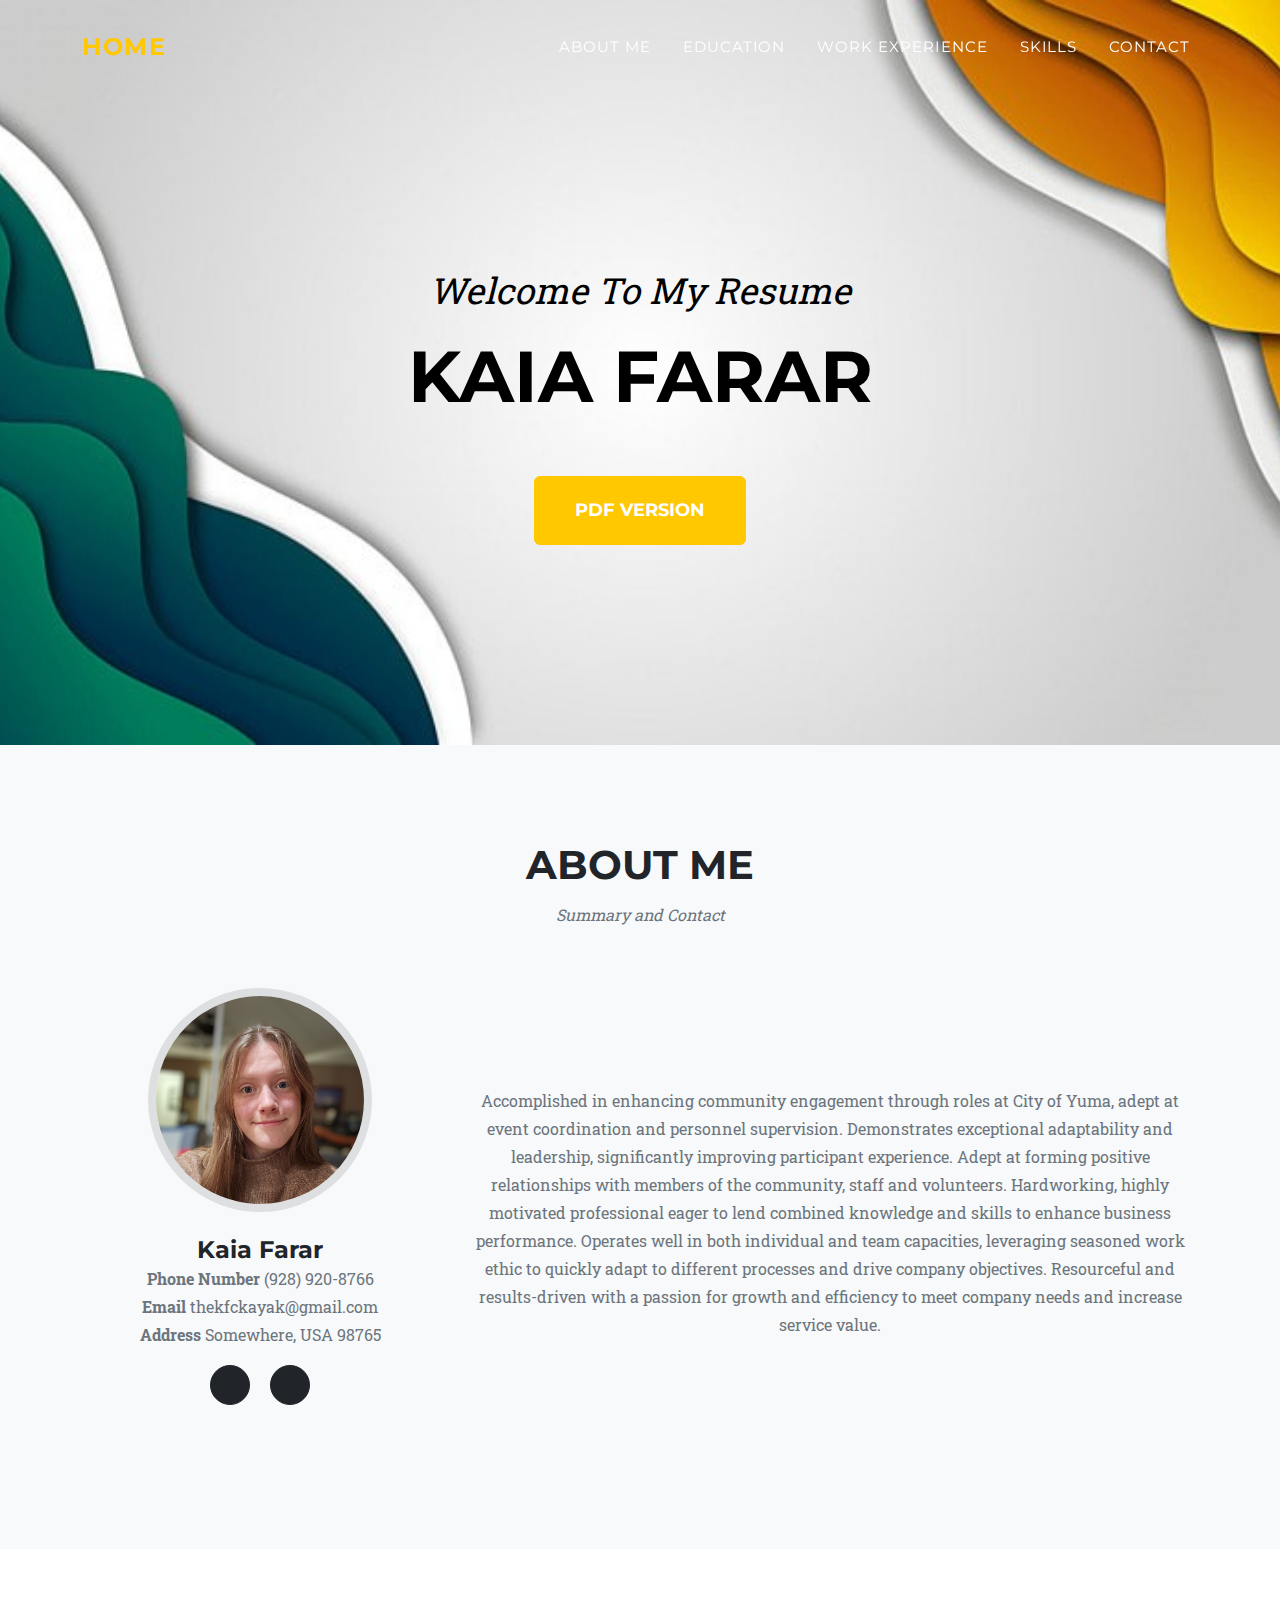
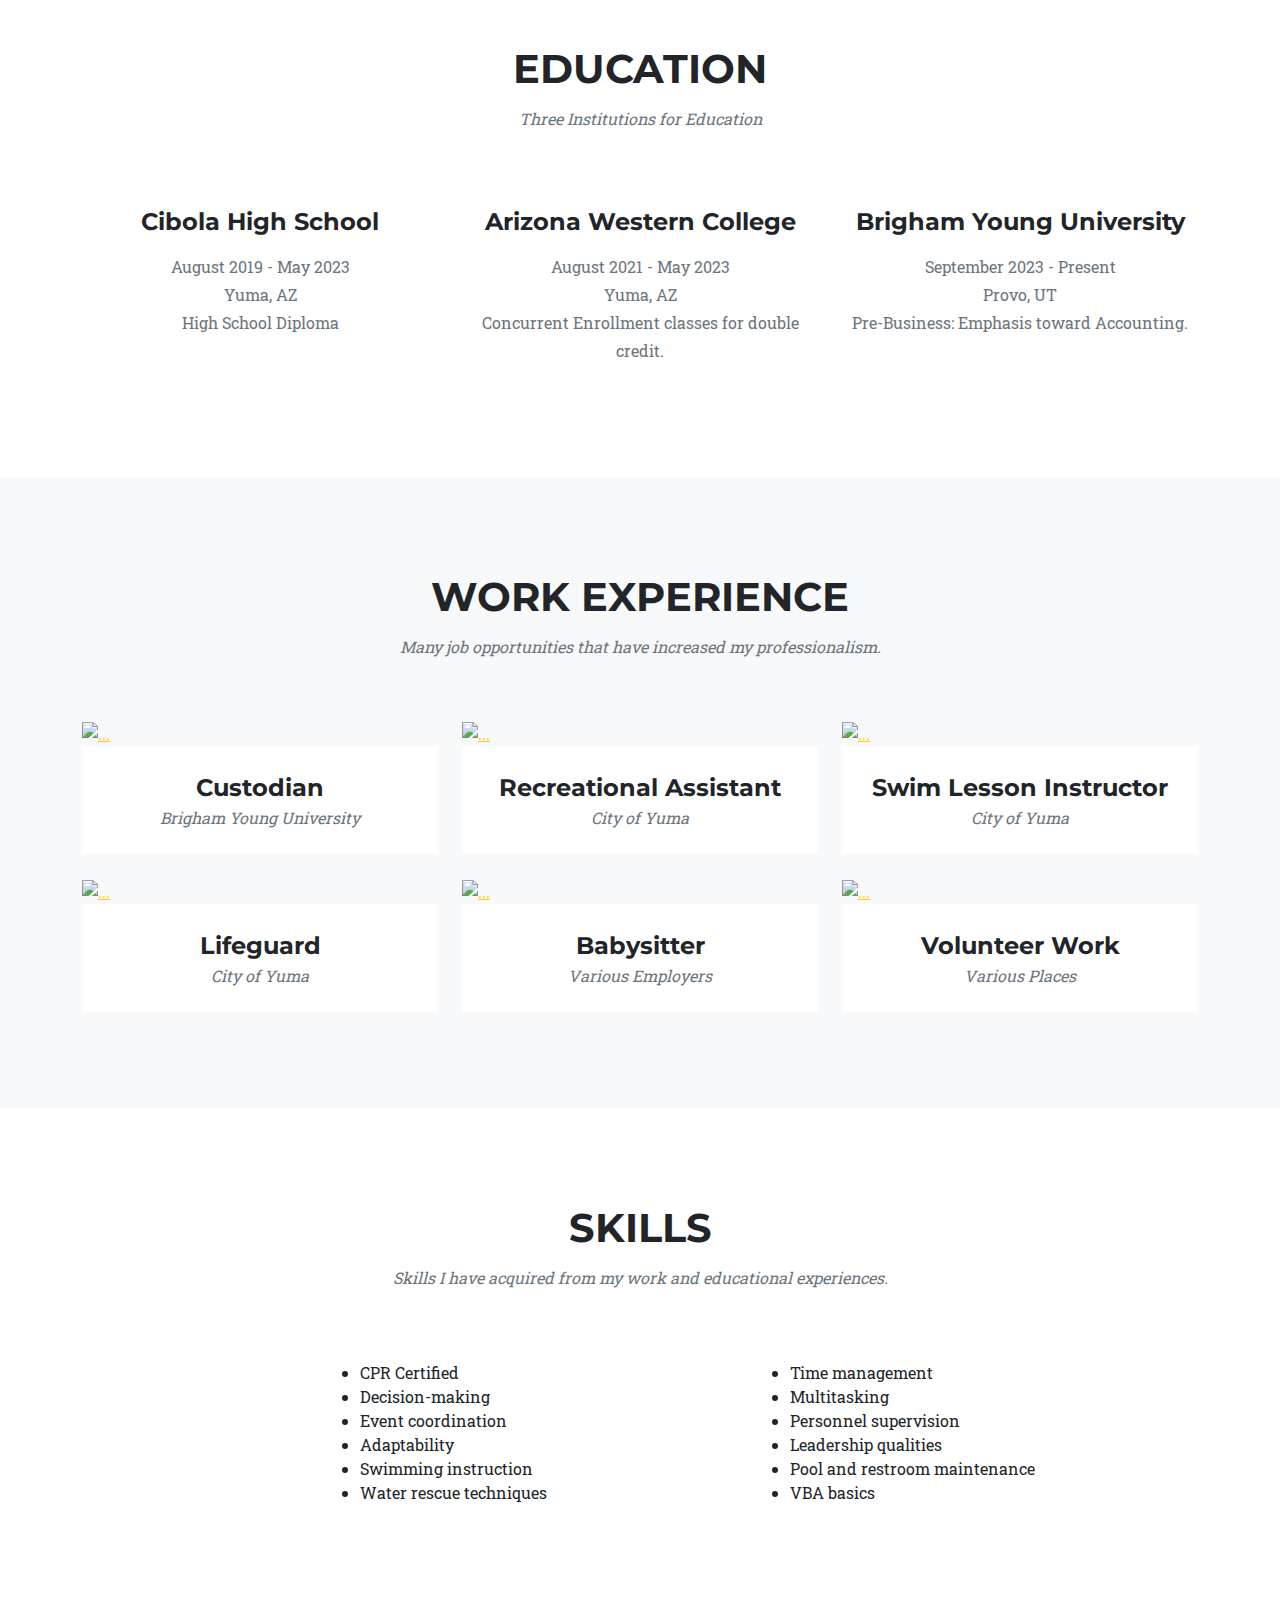
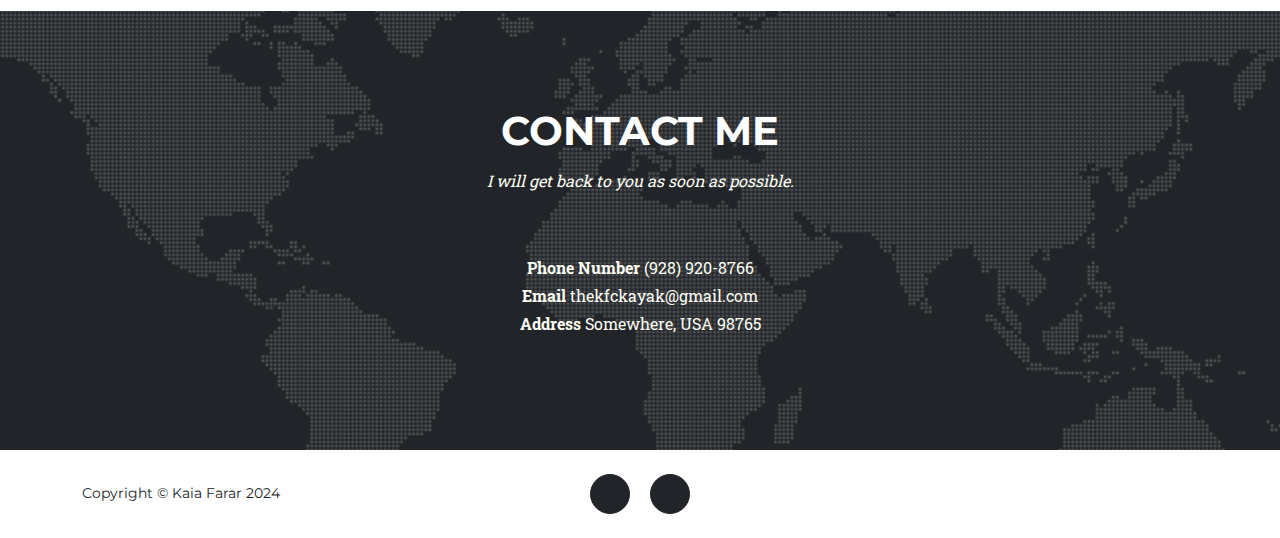
==== index.html @ f3fd5a56 "Add files via upload" ====
<!DOCTYPE html>
<html lang="en">
    <head>
        <meta charset="utf-8" />
        <meta name="viewport" content="width=device-width, initial-scale=1, shrink-to-fit=no" />
        <meta name="description" content="" />
        <meta name="author" content="" />
        <title>Agency - Start Bootstrap Theme</title>
        <!-- Favicon-->
        <link rel="icon" type="image/x-icon" href="assets/favicon.ico" />
        <!-- Font Awesome icons (free version)-->
        <script src="https://use.fontawesome.com/releases/v6.3.0/js/all.js" crossorigin="anonymous"></script>
        <!-- Google fonts-->
        <link href="https://fonts.googleapis.com/css?family=Montserrat:400,700" rel="stylesheet" type="text/css" />
        <link href="https://fonts.googleapis.com/css?family=Roboto+Slab:400,100,300,700" rel="stylesheet" type="text/css" />
        <!-- Core theme CSS (includes Bootstrap)-->
        <link href="css/styles.css" rel="stylesheet" />
        <link rel="stylesheet" href="css/styles2.css">
    </head>
    <body id="page-top">
        <!-- Navigation-->
        <nav class="navbar navbar-expand-lg navbar-dark fixed-top" id="mainNav">
            <div class="container">
                <a class="navbar-brand" href="#page-top">Home</a>
                <button class="navbar-toggler" type="button" data-bs-toggle="collapse" data-bs-target="#navbarResponsive" aria-controls="navbarResponsive" aria-expanded="false" aria-label="Toggle navigation">
                    Menu
                    <i class="fas fa-bars ms-1"></i>
                </button>
                <div class="collapse navbar-collapse" id="navbarResponsive">
                    <ul class="navbar-nav text-uppercase ms-auto py-4 py-lg-0">
                        <li class="nav-item"><a class="nav-link" href="#team">About Me</a></li>
                        <li class="nav-item"><a class="nav-link" href="#services">Education</a></li>
                        <li class="nav-item"><a class="nav-link" href="#portfolio">Work Experience</a></li>
                        <li class="nav-item"><a class="nav-link" href="#about">Skills</a></li>
                        <li class="nav-item"><a class="nav-link" href="#contact">Contact</a></li>
                    </ul>
                </div>
            </div>
        </nav>
        <!-- Masthead-->
        <header class="masthead">
            <div class="container">
                <div class="masthead-subheading">Welcome To My Resume</div>
                <div class="masthead-heading text-uppercase">Kaia Farar</div>
                <a class="btn btn-primary btn-xl text-uppercase" href="resume.pdf" target="_blank">PDF Version</a>
            </div>
        </header>
        <!-- Contact -->
        <section class="page-section bg-light" id="team">
            <div class="container">
                <div class="text-center">
                    <h2 class="section-heading text-uppercase">About Me</h2>
                    <h3 class="section-subheading text-muted">Summary and Contact</h3>
                </div>
                <div class="row">
                    <div class="col-lg-4">
                        <div class="team-member">
                            <img class="mx-auto rounded-circle" src="assets/img/team/1.jpg" alt="..." />
                            <h4>Kaia Farar</h4>
                            <p class="text-muted">
                                <strong>Phone Number</strong> (928) 920-8766
                                <br>
                                <strong>Email</strong> thekfckayak@gmail.com
                                <br>
                                <strong>Address</strong> Somewhere, USA 98765
                            </p>
                            <!-- <a class="btn btn-dark btn-social mx-2" href="#!" aria-label="Parveen Anand Twitter Profile"><i class="fab fa-twitter"></i></a> -->
                            <a class="btn btn-dark btn-social mx-2" href="https://www.facebook.com/people/Kaia-Farar/pfbid02UcFgSve5ALY1CraEs3KdLja17wRqtJj6hD4CmUJohf9iTrEiTVGr7sL2LFGWHmagl/?amp%3Bmibextid=ZbWKwL" aria-label="Kaia Farar Facebook Profile"><i class="fab fa-facebook-f"></i></a>
                            <a class="btn btn-dark btn-social mx-2" href="https://www.linkedin.com/in/kaia-farar-3b3141305/" aria-label="Kaia Farar LinkedIn Profile"><i class="fab fa-linkedin-in"></i></a>
                        </div>
                    </div>
                    <!-- <div class="col-lg-4">
                        <div class="team-member">
                            <img class="mx-auto rounded-circle" src="assets/img/team/2.jpg" alt="..." />
                            <h4>Diana Petersen</h4>
                            <p class="text-muted">Lead Marketer</p>
                            <a class="btn btn-dark btn-social mx-2" href="#!" aria-label="Diana Petersen Twitter Profile"><i class="fab fa-twitter"></i></a>
                            <a class="btn btn-dark btn-social mx-2" href="#!" aria-label="Diana Petersen Facebook Profile"><i class="fab fa-facebook-f"></i></a>
                            <a class="btn btn-dark btn-social mx-2" href="#!" aria-label="Diana Petersen LinkedIn Profile"><i class="fab fa-linkedin-in"></i></a>
                        </div>
                    </div>
                    <div class="col-lg-4">
                        <div class="team-member">
                            <img class="mx-auto rounded-circle" src="assets/img/team/3.jpg" alt="..." />
                            <h4>Larry Parker</h4>
                            <p class="text-muted">Lead Developer</p>
                            <a class="btn btn-dark btn-social mx-2" href="#!" aria-label="Larry Parker Twitter Profile"><i class="fab fa-twitter"></i></a>
                            <a class="btn btn-dark btn-social mx-2" href="#!" aria-label="Larry Parker Facebook Profile"><i class="fab fa-facebook-f"></i></a>
                            <a class="btn btn-dark btn-social mx-2" href="#!" aria-label="Larry Parker LinkedIn Profile"><i class="fab fa-linkedin-in"></i></a>
                        </div>
                    </div> -->
                    <div class="col-lg-8 d-flex align-items-center mx-auto text-center"><p class="large text-muted">Accomplished in enhancing community engagement through roles at City of Yuma, adept at event coordination and personnel supervision. Demonstrates exceptional adaptability and leadership, significantly improving participant experience. Adept at forming positive relationships with members of the community, staff and volunteers. Hardworking, highly motivated professional eager to lend combined knowledge and skills to enhance business performance. Operates well in both individual and team capacities, leveraging seasoned work ethic to quickly adapt to different processes and drive company objectives. Resourceful and results-driven with a passion for growth and efficiency to meet company needs and increase service value.</p></div>
                </div>
                <!--<div class="row">
                    <div class="col-lg-8 mx-auto text-center"><p class="large text-muted">Dynamic and adaptable professional with a proven track record at the City of Yuma, excelling in roles that demand exceptional customer service and leadership qualities. Expert in water rescue techniques and adept at fostering positive relationships, I've successfully coordinated events and supervised teams, ensuring safety and engaging diverse age groups in recreational activities. Proven ability to effectively utilize various cleaning products and equipment to deliver exceptional results. Committed to creating safe, clean, and pleasant environments for staff and visitors.</p></div>
                </div> -->
            </div>
        </section>
        <!-- Services-->
        <section class="page-section" id="services">
            <div class="container">
                <div class="text-center">
                    <h2 class="section-heading text-uppercase">Education</h2>
                    <h3 class="section-subheading text-muted">Three Institutions for Education</h3>
                </div>
                <div class="row text-center">
                    <div class="col-md-4">
                        <span class="fa-stack fa-4x">
                            <i class="fas fa-circle fa-stack-2x text-primary"></i>
                            <i class="fas fa-solid fa-graduation-cap fa-stack-1x fa-inverse"></i>
                        </span>
                        <h4 class="my-3">Cibola High School</h4>
                        <p class="text-muted">August 2019 - May 2023
                            <br>
                            Yuma, AZ
                            <br>
                            High School Diploma
                        </p>
                    </div>
                    <div class="col-md-4">
                        <span class="fa-stack fa-4x">
                            <i class="fas fa-circle fa-stack-2x text-primary"></i>
                            <i class="fas fa-solid fa-book fa-stack-1x fa-inverse"></i>
                        </span>
                        <h4 class="my-3">Arizona Western College</h4>
                        <p class="text-muted">August 2021 - May 2023
                            <br>
                            Yuma, AZ
                            <br>
                            Concurrent Enrollment classes for double credit.
                        </p>
                    </div>
                    <div class="col-md-4">
                        <span class="fa-stack fa-4x">
                            <i class="fas fa-circle fa-stack-2x text-primary"></i>
                            <i class="fas fa-solid fa-school fa-stack-1x fa-inverse"></i>
                        </span>
                        <h4 class="my-3">Brigham Young University</h4>
                        <p class="text-muted">September 2023 - Present
                            <br>
                            Provo, UT
                            <br>
                            Pre-Business: Emphasis toward Accounting.
                        </p>
                    </div>
                </div>
            </div>
        </section>
        <!-- Portfolio Grid-->
        <section class="page-section bg-light" id="portfolio">
            <div class="container">
                <div class="text-center">
                    <h2 class="section-heading text-uppercase">Work Experience</h2>
                    <h3 class="section-subheading text-muted">Many job opportunities that have increased my professionalism.</h3>
                </div>
                <div class="row">
                    <div class="col-lg-4 col-sm-6 mb-4">
                        <!-- Portfolio item 1-->
                        <div class="portfolio-item">
                            <a class="portfolio-link" data-bs-toggle="modal" href="#portfolioModal1">
                                <div class="portfolio-hover">
                                    <div class="portfolio-hover-content"><i class="fas fa-plus fa-3x"></i></div>
                                </div>
                                <img class="img-fluid" src="https://www.shutterstock.com/image-photo/hell-leave-that-floor-spotless-600nw-2150103251.jpg" alt="..." />
                            </a>
                            <div class="portfolio-caption">
                                <div class="portfolio-caption-heading">Custodian</div>
                                <div class="portfolio-caption-subheading text-muted">Brigham Young University</div>
                            </div>
                        </div>
                    </div>
                    <div class="col-lg-4 col-sm-6 mb-4">
                        <!-- Portfolio item 2-->
                        <div class="portfolio-item">
                            <a class="portfolio-link" data-bs-toggle="modal" href="#portfolioModal2">
                                <div class="portfolio-hover">
                                    <div class="portfolio-hover-content"><i class="fas fa-plus fa-3x"></i></div>
                                </div>
                                <img class="img-fluid" src="https://www.shutterstock.com/image-photo/archer-hands-coach-bow-arrow-600nw-2267294249.jpg" alt="..." />
                            </a>
                            <div class="portfolio-caption">
                                <div class="portfolio-caption-heading">Recreational Assistant</div>
                                <div class="portfolio-caption-subheading text-muted">City of Yuma</div>
                            </div>
                        </div>
                    </div>
                    <div class="col-lg-4 col-sm-6 mb-4">
                        <!-- Portfolio item 3-->
                        <div class="portfolio-item">
                            <a class="portfolio-link" data-bs-toggle="modal" href="#portfolioModal3">
                                <div class="portfolio-hover">
                                    <div class="portfolio-hover-content"><i class="fas fa-plus fa-3x"></i></div>
                                </div>
                                <img class="img-fluid" src="https://media.istockphoto.com/id/624874346/photo/little-boy-during-swimming-lesson-at-indoors-swimming-pool.jpg?s=612x612&w=0&k=20&c=-sLT6SxWIrUxL_CHqBnvcKAFG9PYv6m-A4XqHa4uN64=" alt="..." />
                            </a>
                            <div class="portfolio-caption">
                                <div class="portfolio-caption-heading">Swim Lesson Instructor</div>
                                <div class="portfolio-caption-subheading text-muted">City of Yuma</div>
                            </div>
                        </div>
                    </div>
                    <div class="col-lg-4 col-sm-6 mb-4 mb-lg-0">
                        <!-- Portfolio item 4-->
                        <div class="portfolio-item">
                            <a class="portfolio-link" data-bs-toggle="modal" href="#portfolioModal4">
                                <div class="portfolio-hover">
                                    <div class="portfolio-hover-content"><i class="fas fa-plus fa-3x"></i></div>
                                </div>
                                <img class="img-fluid" src="https://images.unsplash.com/photo-1491402288036-90e04a2f762d?q=80&w=1000&auto=format&fit=crop&ixlib=rb-4.0.3&ixid=M3wxMjA3fDB8MHxzZWFyY2h8MTR8fGxpZmVndWFyZHxlbnwwfHwwfHx8MA%3D%3D" alt="..." />
                            </a>
                            <div class="portfolio-caption">
                                <div class="portfolio-caption-heading">Lifeguard</div>
                                <div class="portfolio-caption-subheading text-muted">City of Yuma</div>
                            </div>
                        </div>
                    </div>
                    <div class="col-lg-4 col-sm-6 mb-4 mb-sm-0">
                        <!-- Portfolio item 5-->
                        <div class="portfolio-item">
                            <a class="portfolio-link" data-bs-toggle="modal" href="#portfolioModal5">
                                <div class="portfolio-hover">
                                    <div class="portfolio-hover-content"><i class="fas fa-plus fa-3x"></i></div>
                                </div>
                                <img class="img-fluid" src="https://media.istockphoto.com/id/1298997043/photo/baby-boy-plays-with-his-mother.jpg?s=612x612&w=0&k=20&c=iQNw_0xTpI6GUWrdjQSMnrC-nTcv-KROUvs2lk37chU=" alt="..." />
                            </a>
                            <div class="portfolio-caption">
                                <div class="portfolio-caption-heading">Babysitter</div>
                                <div class="portfolio-caption-subheading text-muted">Various Employers</div>
                            </div>
                        </div>
                    </div>
                    <div class="col-lg-4 col-sm-6">
                        <!-- Portfolio item 6-->
                        <div class="portfolio-item">
                            <a class="portfolio-link" data-bs-toggle="modal" href="#portfolioModal6">
                                <div class="portfolio-hover">
                                    <div class="portfolio-hover-content"><i class="fas fa-plus fa-3x"></i></div>
                                </div>
                                <img class="img-fluid" src="https://media.istockphoto.com/id/1303107115/photo/volunteers-standing-hands.jpg?s=612x612&w=0&k=20&c=V10cwe1VPSQifCyGlIwTNTaSkfHY6rP3jsAnQbijD7o=" alt="..." />
                            </a>
                            <div class="portfolio-caption">
                                <div class="portfolio-caption-heading">Volunteer Work</div>
                                <div class="portfolio-caption-subheading text-muted">Various Places</div>
                            </div>
                        </div>
                    </div>
                </div>
            </div>
        </section>
        <!-- About-->
        <section class="page-section" id="about">
            <div class="container">
                <div class="text-center">
                    <h2 class="section-heading text-uppercase">Skills</h2>
                    <h3 class="section-subheading text-muted">Skills I have acquired from my work and educational experiences.</h3>
                </div>
                <div class="row">
                    <div class="column-two">
                        <li>CPR Certified</li>
                        <li>Decision-making</li>
                        <li>Event coordination</li>
                        <li>Adaptability</li>
                        <li>Swimming instruction</li>
                        <li>Water rescue techniques</li>
                    </div>
                    <div class="column-one">
                        <li>Time management</li>
                        <li>Multitasking</li>
                        <li>Personnel supervision</li>
                        <li>Leadership qualities</li>
                        <li>Pool and restroom maintenance</li>
                        <li>VBA basics</li>
                    </div>
                </div>
                <!-- <ul class="timeline">
                    <li>
                        <div class="timeline-image"><img class="rounded-circle img-fluid" src="assets/img/about/1.jpg" alt="..." /></div>
                        <div class="timeline-panel">
                            <div class="timeline-heading">
                                <h4>2009-2011</h4>
                                <h4 class="subheading">Our Humble Beginnings</h4>
                            </div>
                            <div class="timeline-body"><p class="text-muted">Lorem ipsum dolor sit amet, consectetur adipisicing elit. Sunt ut voluptatum eius sapiente, totam reiciendis temporibus qui quibusdam, recusandae sit vero unde, sed, incidunt et ea quo dolore laudantium consectetur!</p></div>
                        </div>
                    </li>
                    <li class="timeline-inverted">
                        <div class="timeline-image"><img class="rounded-circle img-fluid" src="assets/img/about/2.jpg" alt="..." /></div>
                        <div class="timeline-panel">
                            <div class="timeline-heading">
                                <h4>March 2011</h4>
                                <h4 class="subheading">An Agency is Born</h4>
                            </div>
                            <div class="timeline-body"><p class="text-muted">Lorem ipsum dolor sit amet, consectetur adipisicing elit. Sunt ut voluptatum eius sapiente, totam reiciendis temporibus qui quibusdam, recusandae sit vero unde, sed, incidunt et ea quo dolore laudantium consectetur!</p></div>
                        </div>
                    </li>
                    <li>
                        <div class="timeline-image"><img class="rounded-circle img-fluid" src="assets/img/about/3.jpg" alt="..." /></div>
                        <div class="timeline-panel">
                            <div class="timeline-heading">
                                <h4>December 2015</h4>
                                <h4 class="subheading">Transition to Full Service</h4>
                            </div>
                            <div class="timeline-body"><p class="text-muted">Lorem ipsum dolor sit amet, consectetur adipisicing elit. Sunt ut voluptatum eius sapiente, totam reiciendis temporibus qui quibusdam, recusandae sit vero unde, sed, incidunt et ea quo dolore laudantium consectetur!</p></div>
                        </div>
                    </li>
                    <li class="timeline-inverted">
                        <div class="timeline-image"><img class="rounded-circle img-fluid" src="assets/img/about/4.jpg" alt="..." /></div>
                        <div class="timeline-panel">
                            <div class="timeline-heading">
                                <h4>July 2020</h4>
                                <h4 class="subheading">Phase Two Expansion</h4>
                            </div>
                            <div class="timeline-body"><p class="text-muted">Lorem ipsum dolor sit amet, consectetur adipisicing elit. Sunt ut voluptatum eius sapiente, totam reiciendis temporibus qui quibusdam, recusandae sit vero unde, sed, incidunt et ea quo dolore laudantium consectetur!</p></div>
                        </div>
                    </li>
                    <li class="timeline-inverted">
                        <div class="timeline-image">
                            <h4>
                                Be Part
                                <br />
                                Of Our
                                <br />
                                Story!
                            </h4>
                        </div>
                    </li>
                </ul> -->
            </div>
        </section>
        <!-- Clients-->
        <!-- <div class="py-5">
            <div class="container">
                <div class="row align-items-center">
                    <div class="col-md-3 col-sm-6 my-3">
                        <a href="#!"><img class="img-fluid img-brand d-block mx-auto" src="assets/img/logos/microsoft.svg" alt="..." aria-label="Microsoft Logo" /></a>
                    </div>
                    <div class="col-md-3 col-sm-6 my-3">
                        <a href="#!"><img class="img-fluid img-brand d-block mx-auto" src="assets/img/logos/google.svg" alt="..." aria-label="Google Logo" /></a>
                    </div>
                    <div class="col-md-3 col-sm-6 my-3">
                        <a href="#!"><img class="img-fluid img-brand d-block mx-auto" src="assets/img/logos/facebook.svg" alt="..." aria-label="Facebook Logo" /></a>
                    </div>
                    <div class="col-md-3 col-sm-6 my-3">
                        <a href="#!"><img class="img-fluid img-brand d-block mx-auto" src="assets/img/logos/ibm.svg" alt="..." aria-label="IBM Logo" /></a>
                    </div>
                </div>
            </div>
        </div> -->
        <!-- Contact-->
        <section class="page-section" id="contact">
            <div class="container">
                <div class="text-center">
                    <h2 class="section-heading text-uppercase">Contact Me</h2>
                    <h3 class="section-subheading text-muted hahawhite">I will get back to you as soon as possible.</h3>
                    <p class="text-muted hahawhite">
                        <strong>Phone Number</strong> (928) 920-8766
                        <br>
                        <strong>Email</strong> thekfckayak@gmail.com
                        <br>
                        <strong>Address</strong> Somewhere, USA 98765
                    </p>
                </div>
                <!-- * * * * * * * * * * * * * * *-->
                <!-- * * SB Forms Contact Form * *-->
                <!-- * * * * * * * * * * * * * * *-->
                <!-- This form is pre-integrated with SB Forms.-->
                <!-- To make this form functional, sign up at-->
                <!-- https://startbootstrap.com/solution/contact-forms-->
                <!-- to get an API token!-->
                <!-- <form id="contactForm" data-sb-form-api-token="API_TOKEN">
                    <div class="row align-items-stretch mb-5">
                        <div class="col-md-6">
                            <div class="form-group"> -->
                                <!-- Name input-->
                                <!-- <input class="form-control" id="name" type="text" placeholder="Your Name *" data-sb-validations="required" />
                                <div class="invalid-feedback" data-sb-feedback="name:required">A name is required.</div>
                            </div>
                            <div class="form-group"> -->
                                <!-- Email address input-->
                                <!-- <input class="form-control" id="email" type="email" placeholder="Your Email *" data-sb-validations="required,email" />
                                <div class="invalid-feedback" data-sb-feedback="email:required">An email is required.</div>
                                <div class="invalid-feedback" data-sb-feedback="email:email">Email is not valid.</div>
                            </div>
                            <div class="form-group mb-md-0"> -->
                                <!-- Phone number input-->
                                <!-- <input class="form-control" id="phone" type="tel" placeholder="Your Phone *" data-sb-validations="required" />
                                <div class="invalid-feedback" data-sb-feedback="phone:required">A phone number is required.</div>
                            </div>
                        </div>
                        <div class="col-md-6">
                            <div class="form-group form-group-textarea mb-md-0"> -->
                                <!-- Message input-->
                                <!-- <textarea class="form-control" id="message" placeholder="Your Message *" data-sb-validations="required"></textarea>
                                <div class="invalid-feedback" data-sb-feedback="message:required">A message is required.</div>
                            </div>
                        </div>
                    </div> -->
                    <!-- Submit success message-->
                    <!---->
                    <!-- This is what your users will see when the form-->
                    <!-- has successfully submitted-->
                    <!-- <div class="d-none" id="submitSuccessMessage">
                        <div class="text-center text-white mb-3">
                            <div class="fw-bolder">Form submission successful!</div> -->
                            <!-- To activate this form, sign up at -->
                            <!-- <br /> -->
                            <!-- <a href="https://startbootstrap.com/solution/contact-forms">https://startbootstrap.com/solution/contact-forms</a> -->
                        <!-- </div>
                    </div> -->
                    <!-- Submit error message-->
                    <!---->
                    <!-- This is what your users will see when there is-->
                    <!-- an error submitting the form-->
                    <!-- <div class="d-none" id="submitErrorMessage"><div class="text-center text-danger mb-3">Error sending message!</div></div> -->
                    <!-- Submit Button-->
                    <!-- <div class="text-center"><button class="btn btn-primary btn-xl text-uppercase disabled" id="submitButton" type="submit">Send Message</button></div>
                </form> -->
            </div>
        </section>
        <!-- Footer-->
        <footer class="footer py-4">
            <div class="container">
                <div class="row align-items-center">
                    <div class="col-lg-4 text-lg-start">Copyright &copy; Kaia Farar 2024</div>
                    <div class="col-lg-4 my-3 my-lg-0">
                        <!-- <a class="btn btn-dark btn-social mx-2" href="#!" aria-label="Twitter"><i class="fab fa-twitter"></i></a> -->
                        <a class="btn btn-dark btn-social mx-2" href="https://www.facebook.com/people/Kaia-Farar/pfbid02UcFgSve5ALY1CraEs3KdLja17wRqtJj6hD4CmUJohf9iTrEiTVGr7sL2LFGWHmagl/?amp%3Bmibextid=ZbWKwL" aria-label="Facebook"><i class="fab fa-facebook-f"></i></a>
                        <a class="btn btn-dark btn-social mx-2" href="https://www.linkedin.com/in/kaia-farar-3b3141305/" aria-label="LinkedIn"><i class="fab fa-linkedin-in"></i></a>
                    </div>
                    <!-- <div class="col-lg-4 text-lg-end"> -->
                        <!-- <a class="link-dark text-decoration-none me-3" href="about.html">My Book Characters</a> -->
                        <!-- <a class="link-dark text-decoration-none" href="#!">Terms of Use</a> -->
                    <!-- </div> -->
                </div>
            </div>
        </footer>
        <!-- Portfolio Modals-->
        <!-- Portfolio item 1 modal popup-->
        <div class="portfolio-modal modal fade" id="portfolioModal1" tabindex="-1" role="dialog" aria-hidden="true">
            <div class="modal-dialog">
                <div class="modal-content">
                    <div class="close-modal" data-bs-dismiss="modal"><img src="assets/img/close-icon.svg" alt="Close modal" /></div>
                    <div class="container">
                        <div class="row justify-content-center">
                            <div class="col-lg-8">
                                <div class="modal-body">
                                    <!-- Project details-->
                                    <h2 class="text-uppercase">Custodian</h2>
                                    <p class="item-intro text-muted">Brigham Young University January 2024 - April 2024</p>
                                    <img class="img-fluid d-block mx-auto" src="https://www.shutterstock.com/image-photo/hell-leave-that-floor-spotless-600nw-2150103251.jpg" alt="..." />
                                    <!-- <p>Use this area to describe your project. Lorem ipsum dolor sit amet, consectetur adipisicing elit. Est blanditiis dolorem culpa incidunt minus dignissimos deserunt repellat aperiam quasi sunt officia expedita beatae cupiditate, maiores repudiandae, nostrum, reiciendis facere nemo!</p> -->
                                    <div class="textalignleft">
                                        <li>Cleaned and maintained all areas of the building, including offices, stairwells, restrooms, and public spaces with attention to detail.</li>
                                        <li>Cleaned restrooms, lobbies, and other high-traffic spaces to meet sanitary regulations.</li>
                                        <li>Swept, mopped, vacuumed, scrubbed, and polished floors using appropriate equipment.</li>
                                        <li>Collected and disposed of garbage and recyclables in designated receptacles.</li>
                                        <li>Organized and stocked cleaning supplies in custodial closets.</li>
                                    </div>
                                    <ul class="list-inline">
                                        <!-- <li>
                                            <strong>Client:</strong>
                                            Threads
                                        </li>
                                        <li>
                                            <strong>Category:</strong>
                                            Illustration
                                        </li> -->
                                    </ul>
                                    <button class="btn btn-primary btn-xl text-uppercase" data-bs-dismiss="modal" type="button">
                                        <i class="fas fa-xmark me-1"></i>
                                        Close Experience
                                    </button>
                                </div>
                            </div>
                        </div>
                    </div>
                </div>
            </div>
        </div>
        <!-- Portfolio item 2 modal popup-->
        <div class="portfolio-modal modal fade" id="portfolioModal2" tabindex="-1" role="dialog" aria-hidden="true">
            <div class="modal-dialog">
                <div class="modal-content">
                    <div class="close-modal" data-bs-dismiss="modal"><img src="assets/img/close-icon.svg" alt="Close modal" /></div>
                    <div class="container">
                        <div class="row justify-content-center">
                            <div class="col-lg-8">
                                <div class="modal-body">
                                    <!-- Project details-->
                                    <h2 class="text-uppercase">Recreational Assistant</h2>
                                    <p class="item-intro text-muted">City of Yuma June 2023 - August 2023</p>
                                    <img class="img-fluid d-block mx-auto" src="https://www.shutterstock.com/image-photo/archer-hands-coach-bow-arrow-600nw-2267294249.jpg" alt="..." />
                                    <!-- <p>Use this area to describe your project. Lorem ipsum dolor sit amet, consectetur adipisicing elit. Est blanditiis dolorem culpa incidunt minus dignissimos deserunt repellat aperiam quasi sunt officia expedita beatae cupiditate, maiores repudiandae, nostrum, reiciendis facere nemo!</p> -->
                                    <div class="textalignleft">
                                        <li>Provided instruction on proper use of equipment, rules of games and safety guidelines.</li>
                                        <li>Prepared rooms for activities by setting up chairs, table, and determining the equipment needed.</li>
                                        <li>Assisted with registration and check-in processes for participants at recreation centers.</li>
                                        <li>Cultivated positive relationships with participants by displaying patience, empathy, and respect.</li>
                                        <li>Planned and coordinated recreational activities for various age groups, including sports, games, and other creative outlets.</li>
                                    </div>
                                    <ul class="list-inline">
                                        <!-- <li>
                                            <strong>Client:</strong>
                                            Explore
                                        </li>
                                        <li>
                                            <strong>Category:</strong>
                                            Graphic Design
                                        </li> -->
                                    </ul>
                                    <button class="btn btn-primary btn-xl text-uppercase" data-bs-dismiss="modal" type="button">
                                        <i class="fas fa-xmark me-1"></i>
                                        Close Experience
                                    </button>
                                </div>
                            </div>
                        </div>
                    </div>
                </div>
            </div>
        </div>
        <!-- Portfolio item 3 modal popup-->
        <div class="portfolio-modal modal fade" id="portfolioModal3" tabindex="-1" role="dialog" aria-hidden="true">
            <div class="modal-dialog">
                <div class="modal-content">
                    <div class="close-modal" data-bs-dismiss="modal"><img src="assets/img/close-icon.svg" alt="Close modal" /></div>
                    <div class="container">
                        <div class="row justify-content-center">
                            <div class="col-lg-8">
                                <div class="modal-body">
                                    <!-- Project details-->
                                    <h2 class="text-uppercase">Swim Lesson Instructor</h2>
                                    <p class="item-intro text-muted">City of Yuma June 2022 - August 2022</p>
                                    <img class="img-fluid d-block mx-auto" src="https://media.istockphoto.com/id/624874346/photo/little-boy-during-swimming-lesson-at-indoors-swimming-pool.jpg?s=612x612&w=0&k=20&c=-sLT6SxWIrUxL_CHqBnvcKAFG9PYv6m-A4XqHa4uN64=" alt="..." />
                                    <!-- <p>Use this area to describe your project. Lorem ipsum dolor sit amet, consectetur adipisicing elit. Est blanditiis dolorem culpa incidunt minus dignissimos deserunt repellat aperiam quasi sunt officia expedita beatae cupiditate, maiores repudiandae, nostrum, reiciendis facere nemo!</p> -->
                                    <div class="textalignleft">
                                        <li>Implemented creative strategies to engage learners during lessons and keep them motivated.</li>
                                        <li>Demonstrated patience and empathy when teaching new swimmers.</li>
                                        <li>Enforced pool rules and regulations to ensure a safe swimming environment for all participants.</li>
                                        <li>Instructed water safety skills such as floating, treading water, diving.</li>
                                        <li>Managed equipment inventory for use during swim lessons including kickboards, fins, noodles.</li>
                                    </div>
                                    <ul class="list-inline">
                                        <!-- <li>
                                            <strong>Client:</strong>
                                            Finish
                                        </li>
                                        <li>
                                            <strong>Category:</strong>
                                            Identity
                                        </li> -->
                                    </ul>
                                    <button class="btn btn-primary btn-xl text-uppercase" data-bs-dismiss="modal" type="button">
                                        <i class="fas fa-xmark me-1"></i>
                                        Close Experience
                                    </button>
                                </div>
                            </div>
                        </div>
                    </div>
                </div>
            </div>
        </div>
        <!-- Portfolio item 4 modal popup-->
        <div class="portfolio-modal modal fade" id="portfolioModal4" tabindex="-1" role="dialog" aria-hidden="true">
            <div class="modal-dialog">
                <div class="modal-content">
                    <div class="close-modal" data-bs-dismiss="modal"><img src="assets/img/close-icon.svg" alt="Close modal" /></div>
                    <div class="container">
                        <div class="row justify-content-center">
                            <div class="col-lg-8">
                                <div class="modal-body">
                                    <!-- Project details-->
                                    <h2 class="text-uppercase">Lifeguard</h2>
                                    <p class="item-intro text-muted">City of Yuma May 2021 - August 2022</p>
                                    <img class="img-fluid d-block mx-auto" src="https://images.unsplash.com/photo-1491402288036-90e04a2f762d?q=80&w=1000&auto=format&fit=crop&ixlib=rb-4.0.3&ixid=M3wxMjA3fDB8MHxzZWFyY2h8MTR8fGxpZmVndWFyZHxlbnwwfHwwfHx8MA%3D%3D" alt="..." />
                                    <!-- <p>Use this area to describe your project. Lorem ipsum dolor sit amet, consectetur adipisicing elit. Est blanditiis dolorem culpa incidunt minus dignissimos deserunt repellat aperiam quasi sunt officia expedita beatae cupiditate, maiores repudiandae, nostrum, reiciendis facere nemo!</p> -->
                                    <div class="textalignleft">
                                        <li>Enforced Pool rules among swimmers and patrons in order to maintain safe swimming conditions.</li>
                                        <li>Conducted pool opening and closing duties.</li>
                                        <li>Remained alert and vigilant at all times while on duty observing swimmers closely for signs of distress or danger.</li>
                                        <li>Remained calm and poised during periods of stress or when dealing with difficult people.</li>
                                        <li>Administered CPR, first aid, AED when necessary.</li>
                                        <li>Assisted with swim lessons and special activities to increase patron engagement.</li>
                                    </div>
                                    <ul class="list-inline">
                                        <!-- <li>
                                            <strong>Client:</strong>
                                            Lines
                                        </li>
                                        <li>
                                            <strong>Category:</strong>
                                            Branding
                                        </li> -->
                                    </ul>
                                    <button class="btn btn-primary btn-xl text-uppercase" data-bs-dismiss="modal" type="button">
                                        <i class="fas fa-xmark me-1"></i>
                                        Close Experience
                                    </button>
                                </div>
                            </div>
                        </div>
                    </div>
                </div>
            </div>
        </div>
        <!-- Portfolio item 5 modal popup-->
        <div class="portfolio-modal modal fade" id="portfolioModal5" tabindex="-1" role="dialog" aria-hidden="true">
            <div class="modal-dialog">
                <div class="modal-content">
                    <div class="close-modal" data-bs-dismiss="modal"><img src="assets/img/close-icon.svg" alt="Close modal" /></div>
                    <div class="container">
                        <div class="row justify-content-center">
                            <div class="col-lg-8">
                                <div class="modal-body">
                                    <!-- Project details-->
                                    <h2 class="text-uppercase">Babysitter</h2>
                                    <p class="item-intro text-muted">Various Employers 2017 - Present</p>
                                    <img class="img-fluid d-block mx-auto" src="https://media.istockphoto.com/id/1298997043/photo/baby-boy-plays-with-his-mother.jpg?s=612x612&w=0&k=20&c=iQNw_0xTpI6GUWrdjQSMnrC-nTcv-KROUvs2lk37chU=" alt="..." />
                                    <div class="textalignleft">
                                        <li>Entertained and engaged with children using games, crafts, and other activities.</li>
                                        <li>Displayed patience and understanding when dealing with difficult situations involving children.</li>
                                        <li>Remained alert at all times to ensure the safety of each child under my supervision.</li>
                                        <li>Built strong relationships with families through open communication and trustworthiness.</li>
                                        <li>Provided attentive care to young children, including feeding, bathing, dressing, playing games, reading stories.</li>
                                    </div>
                                    <ul class="list-inline">
                                        <!-- <li>
                                            <strong>Client:</strong>
                                            Southwest
                                        </li>
                                        <li>
                                            <strong>Category:</strong>
                                            Website Design
                                        </li> -->
                                    </ul>
                                    <button class="btn btn-primary btn-xl text-uppercase" data-bs-dismiss="modal" type="button">
                                        <i class="fas fa-xmark me-1"></i>
                                        Close Experience
                                    </button>
                                </div>
                            </div>
                        </div>
                    </div>
                </div>
            </div>
        </div>
        <!-- Portfolio item 6 modal popup-->
        <div class="portfolio-modal modal fade" id="portfolioModal6" tabindex="-1" role="dialog" aria-hidden="true">
            <div class="modal-dialog">
                <div class="modal-content">
                    <div class="close-modal" data-bs-dismiss="modal"><img src="assets/img/close-icon.svg" alt="Close modal" /></div>
                    <div class="container">
                        <div class="row justify-content-center">
                            <div class="col-lg-8">
                                <div class="modal-body">
                                    <!-- Project details-->
                                    <h2 class="text-uppercase">Volunteer Work</h2>
                                    <p class="item-intro text-muted">Various Places in Yuma, AZ and Provo, UT January 2017 - Present</p>
                                    <img class="img-fluid d-block mx-auto" src="https://media.istockphoto.com/id/1303107115/photo/volunteers-standing-hands.jpg?s=612x612&w=0&k=20&c=V10cwe1VPSQifCyGlIwTNTaSkfHY6rP3jsAnQbijD7o=" alt="..." />
                                    <div class="textalignleft">
                                        <li>Grew ability to work independently while completing assigned tasks without direct supervision.</li>
                                        <li>Observed rules and safety regulations of organization while carrying out assigned tasks.</li>
                                        <li>Participated in community clean-up and enrichment projects.</li>
                                        <li>Improved problem-solving aptitude by troubleshooting issues encountered during volunteer activities.</li>
                                        <li>Organized and led recreational activities for children and youth.</li>
                                    </div>
                                    <ul class="list-inline">
                                        <!-- <li>
                                            <strong>Client:</strong>
                                            Window
                                        </li>
                                        <li>
                                            <strong>Category:</strong>
                                            Photography
                                        </li> -->
                                    </ul>
                                    <button class="btn btn-primary btn-xl text-uppercase" data-bs-dismiss="modal" type="button">
                                        <i class="fas fa-xmark me-1"></i>
                                        Close Experience
                                    </button>
                                </div>
                            </div>
                        </div>
                    </div>
                </div>
            </div>
        </div>
        <!-- Bootstrap core JS-->
        <script src="https://cdn.jsdelivr.net/npm/bootstrap@5.2.3/dist/js/bootstrap.bundle.min.js"></script>
        <!-- Core theme JS-->
        <script src="js/scripts.js"></script>
        <!-- * * * * * * * * * * * * * * * * * * * * * * * * * * * * * * * * * * * * * * * *-->
        <!-- * *                               SB Forms JS                               * *-->
        <!-- * * Activate your form at https://startbootstrap.com/solution/contact-forms * *-->
        <!-- * * * * * * * * * * * * * * * * * * * * * * * * * * * * * * * * * * * * * * * *-->
        <script src="https://cdn.startbootstrap.com/sb-forms-latest.js"></script>
    </body>
</html>
---- css/styles2.css ----
.masthead-subheading{
    color: black;
}
.masthead-heading{
    color: black !important;
}
.hahawhite{
    color:rgb(253, 253, 242) !important;
}
.textalignleft{
    text-align: left;
}
.column-one {
    flex: 1; /* Each column takes up equal space */
    padding: 10px; /* Optional: Add padding for spacing */
}
.column-two {
    flex: 1; /* Each column takes up equal space */
    padding: 10px; /* Optional: Add padding for spacing */
    padding-left: 290px;
}
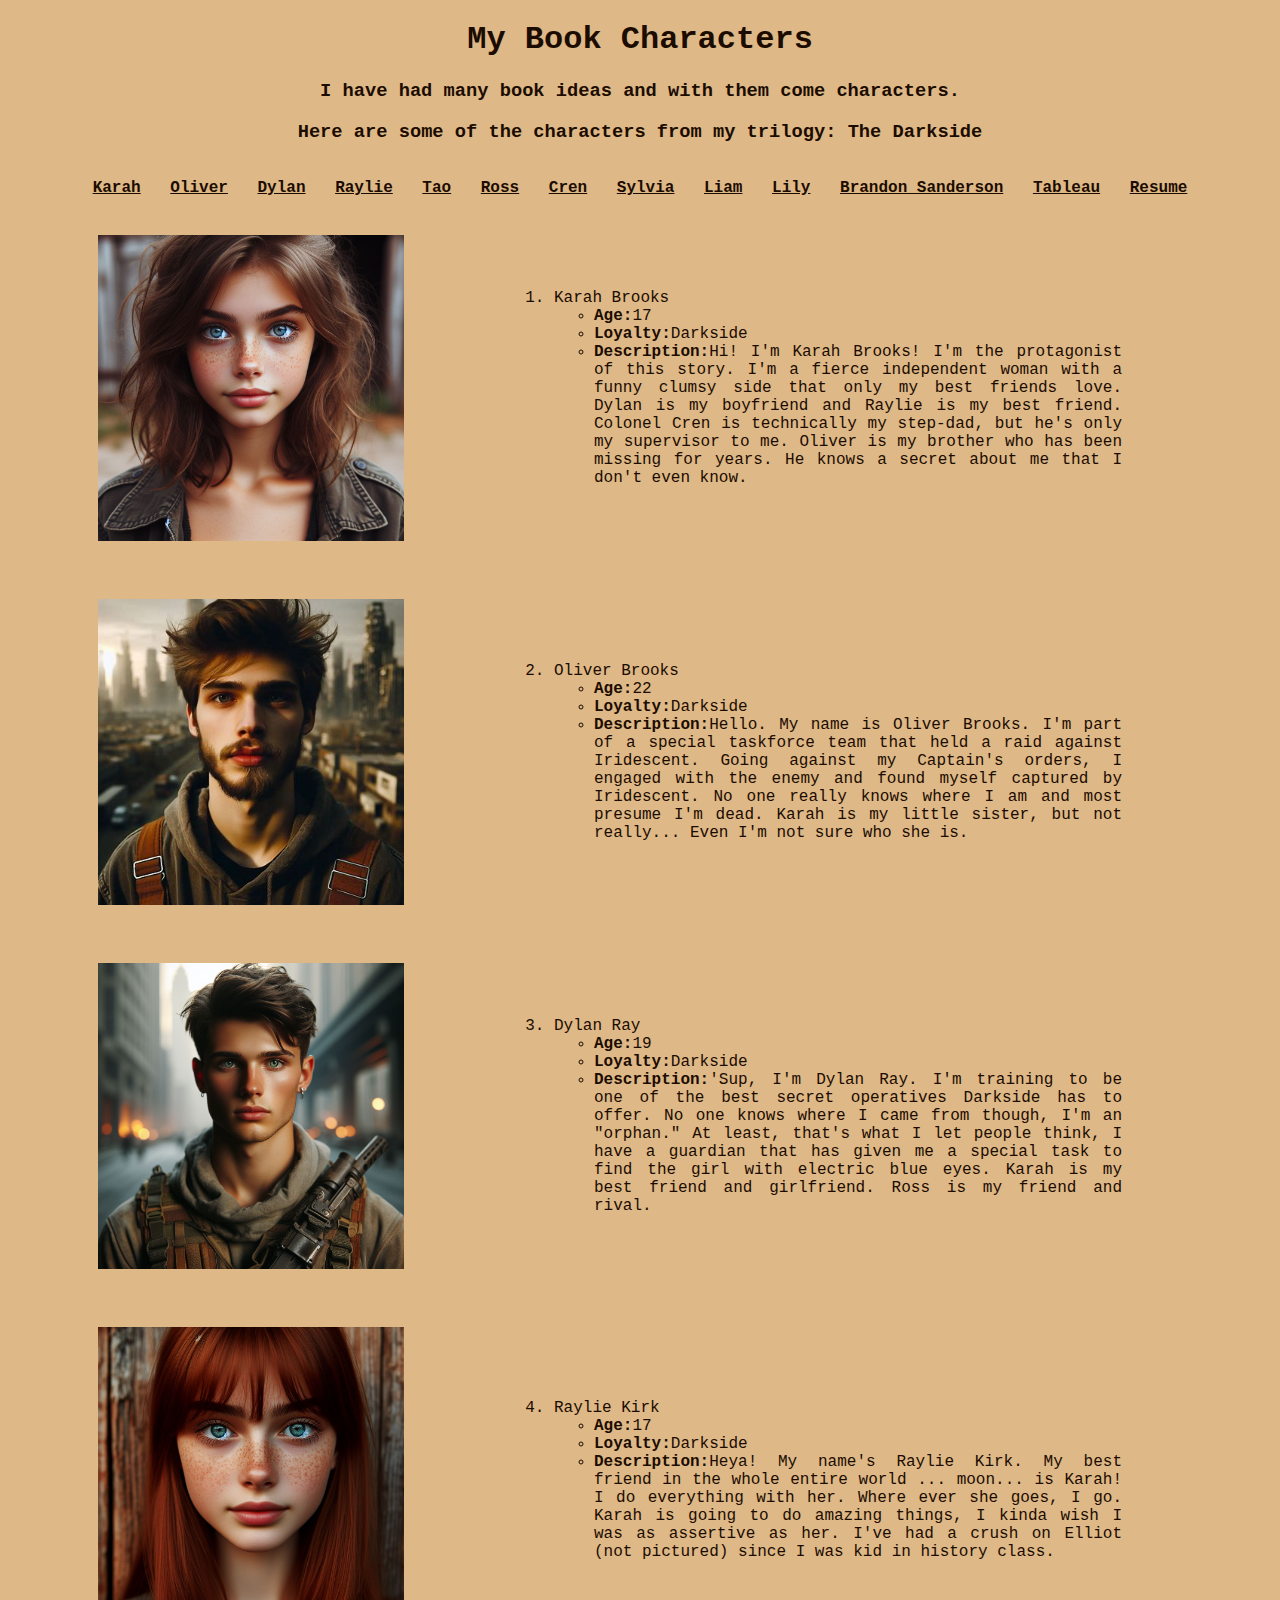
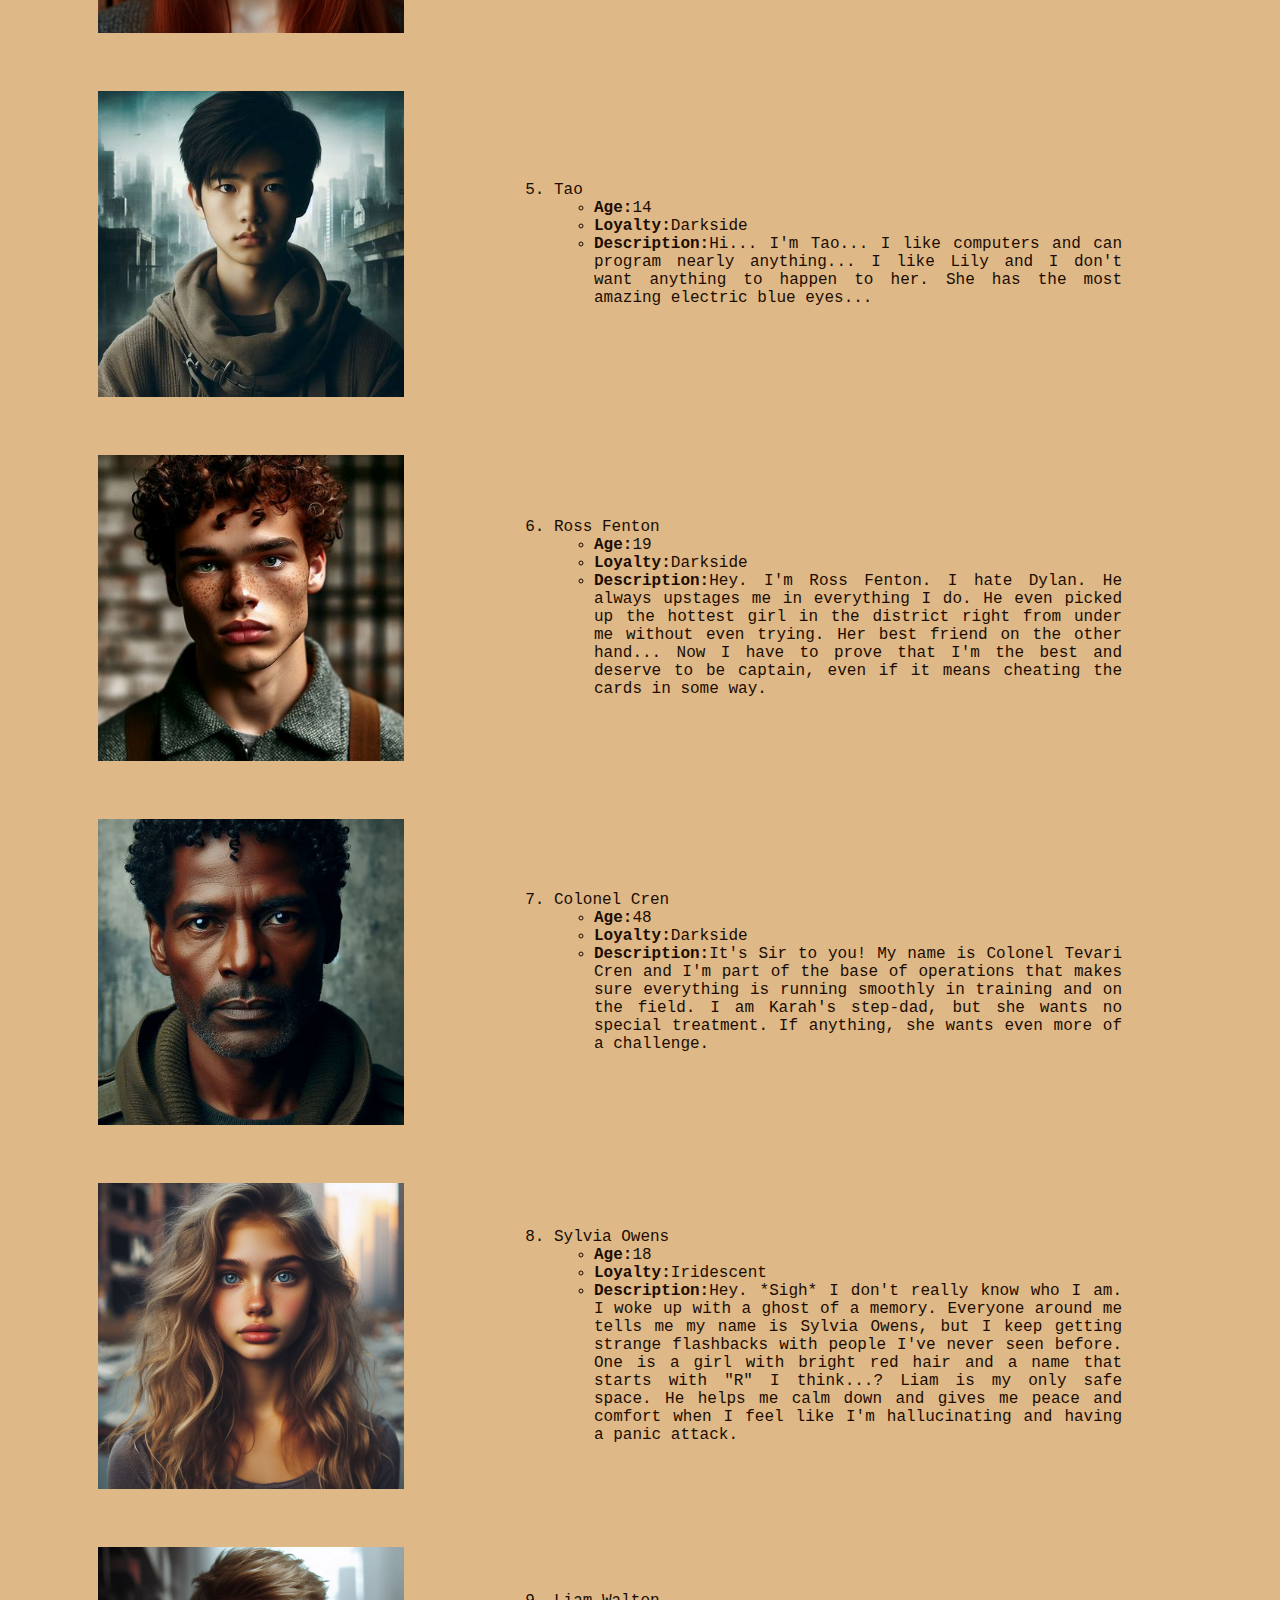
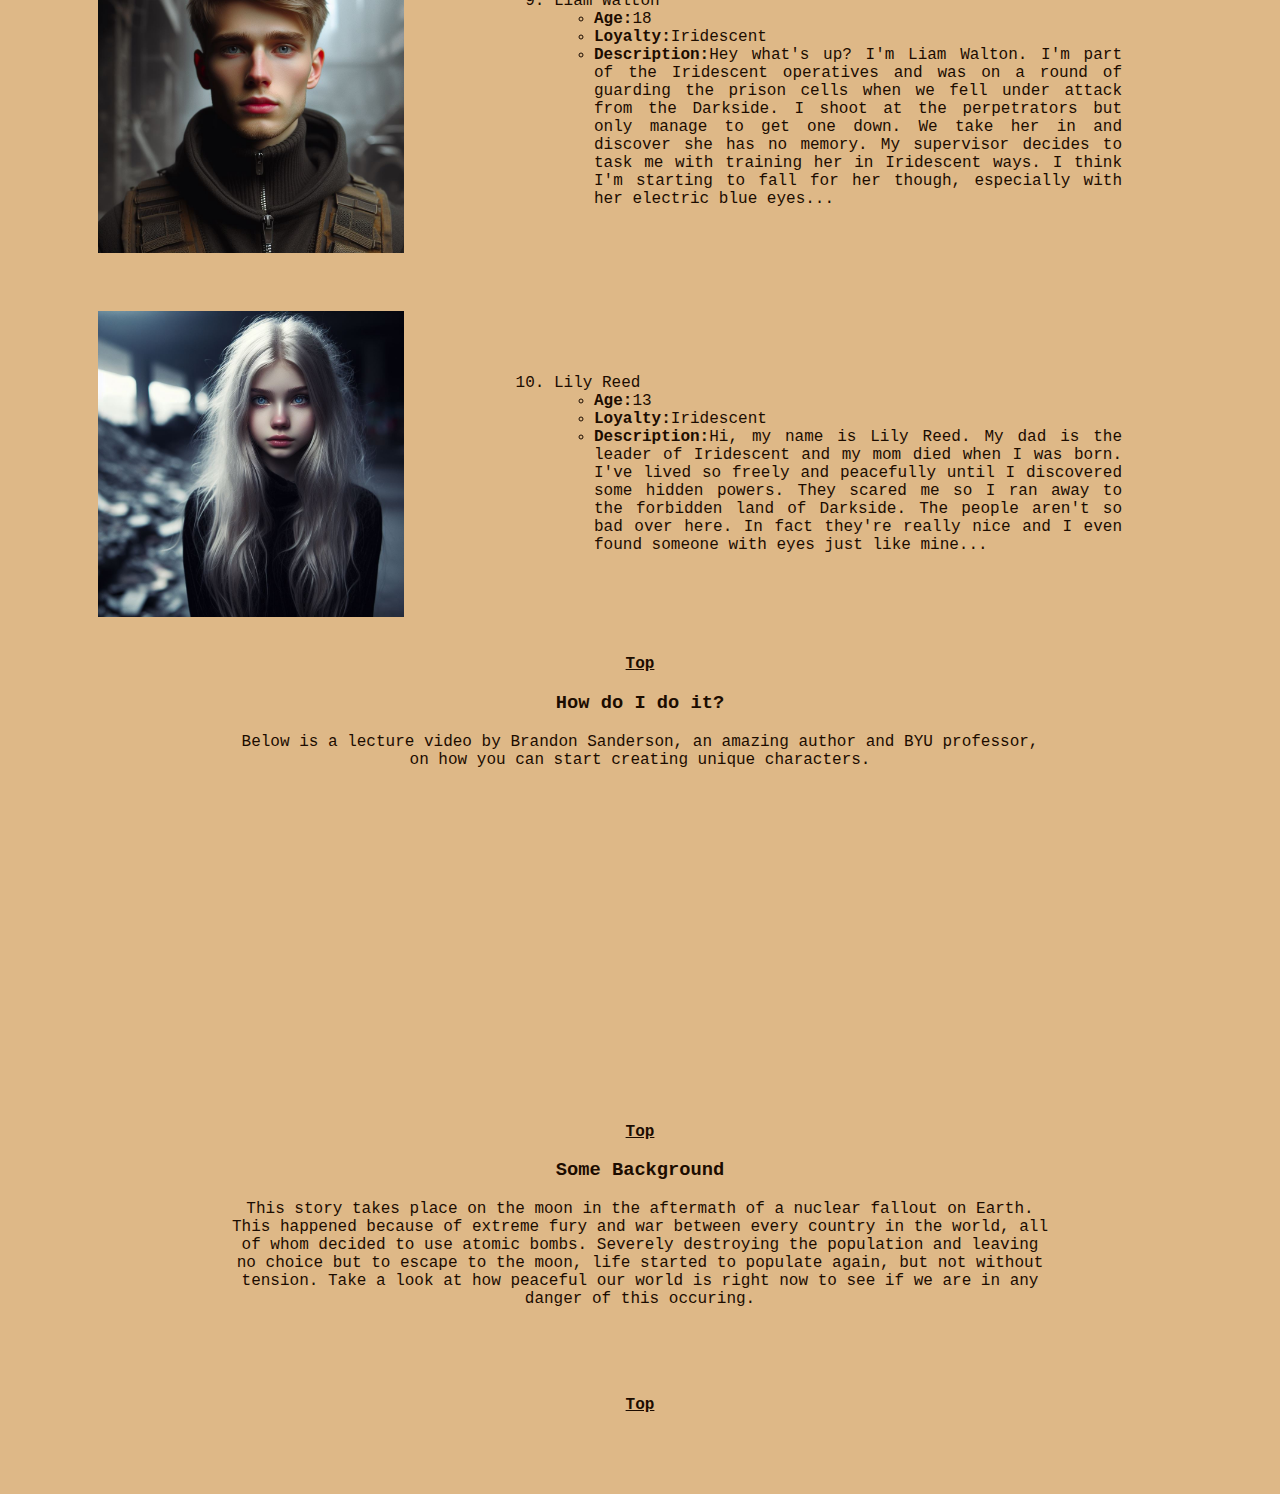
==== commit 78641593: "Add files via upload" ====
--- a/index.html
+++ b/index.html
@@ -1,699 +1,206 @@
-<!DOCTYPE html>
-<html lang="en">
-    <head>
-        <meta charset="utf-8" />
-        <meta name="viewport" content="width=device-width, initial-scale=1, shrink-to-fit=no" />
-        <meta name="description" content="" />
-        <meta name="author" content="" />
-        <title>Agency - Start Bootstrap Theme</title>
-        <!-- Favicon-->
-        <link rel="icon" type="image/x-icon" href="assets/favicon.ico" />
-        <!-- Font Awesome icons (free version)-->
-        <script src="https://use.fontawesome.com/releases/v6.3.0/js/all.js" crossorigin="anonymous"></script>
-        <!-- Google fonts-->
-        <link href="https://fonts.googleapis.com/css?family=Montserrat:400,700" rel="stylesheet" type="text/css" />
-        <link href="https://fonts.googleapis.com/css?family=Roboto+Slab:400,100,300,700" rel="stylesheet" type="text/css" />
-        <!-- Core theme CSS (includes Bootstrap)-->
-        <link href="css/styles.css" rel="stylesheet" />
-        <link rel="stylesheet" href="css/styles2.css">
-    </head>
-    <body id="page-top">
-        <!-- Navigation-->
-        <nav class="navbar navbar-expand-lg navbar-dark fixed-top" id="mainNav">
-            <div class="container">
-                <a class="navbar-brand" href="#page-top">Home</a>
-                <button class="navbar-toggler" type="button" data-bs-toggle="collapse" data-bs-target="#navbarResponsive" aria-controls="navbarResponsive" aria-expanded="false" aria-label="Toggle navigation">
-                    Menu
-                    <i class="fas fa-bars ms-1"></i>
-                </button>
-                <div class="collapse navbar-collapse" id="navbarResponsive">
-                    <ul class="navbar-nav text-uppercase ms-auto py-4 py-lg-0">
-                        <li class="nav-item"><a class="nav-link" href="#team">About Me</a></li>
-                        <li class="nav-item"><a class="nav-link" href="#services">Education</a></li>
-                        <li class="nav-item"><a class="nav-link" href="#portfolio">Work Experience</a></li>
-                        <li class="nav-item"><a class="nav-link" href="#about">Skills</a></li>
-                        <li class="nav-item"><a class="nav-link" href="#contact">Contact</a></li>
-                    </ul>
-                </div>
-            </div>
-        </nav>
-        <!-- Masthead-->
-        <header class="masthead">
-            <div class="container">
-                <div class="masthead-subheading">Welcome To My Resume</div>
-                <div class="masthead-heading text-uppercase">Kaia Farar</div>
-                <a class="btn btn-primary btn-xl text-uppercase" href="resume.pdf" target="_blank">PDF Version</a>
-            </div>
-        </header>
-        <!-- Contact -->
-        <section class="page-section bg-light" id="team">
-            <div class="container">
-                <div class="text-center">
-                    <h2 class="section-heading text-uppercase">About Me</h2>
-                    <h3 class="section-subheading text-muted">Summary and Contact</h3>
-                </div>
-                <div class="row">
-                    <div class="col-lg-4">
-                        <div class="team-member">
-                            <img class="mx-auto rounded-circle" src="assets/img/team/1.jpg" alt="..." />
-                            <h4>Kaia Farar</h4>
-                            <p class="text-muted">
-                                <strong>Phone Number</strong> (928) 920-8766
-                                <br>
-                                <strong>Email</strong> thekfckayak@gmail.com
-                                <br>
-                                <strong>Address</strong> Somewhere, USA 98765
-                            </p>
-                            <!-- <a class="btn btn-dark btn-social mx-2" href="#!" aria-label="Parveen Anand Twitter Profile"><i class="fab fa-twitter"></i></a> -->
-                            <a class="btn btn-dark btn-social mx-2" href="https://www.facebook.com/people/Kaia-Farar/pfbid02UcFgSve5ALY1CraEs3KdLja17wRqtJj6hD4CmUJohf9iTrEiTVGr7sL2LFGWHmagl/?amp%3Bmibextid=ZbWKwL" aria-label="Kaia Farar Facebook Profile"><i class="fab fa-facebook-f"></i></a>
-                            <a class="btn btn-dark btn-social mx-2" href="https://www.linkedin.com/in/kaia-farar-3b3141305/" aria-label="Kaia Farar LinkedIn Profile"><i class="fab fa-linkedin-in"></i></a>
-                        </div>
-                    </div>
-                    <!-- <div class="col-lg-4">
-                        <div class="team-member">
-                            <img class="mx-auto rounded-circle" src="assets/img/team/2.jpg" alt="..." />
-                            <h4>Diana Petersen</h4>
-                            <p class="text-muted">Lead Marketer</p>
-                            <a class="btn btn-dark btn-social mx-2" href="#!" aria-label="Diana Petersen Twitter Profile"><i class="fab fa-twitter"></i></a>
-                            <a class="btn btn-dark btn-social mx-2" href="#!" aria-label="Diana Petersen Facebook Profile"><i class="fab fa-facebook-f"></i></a>
-                            <a class="btn btn-dark btn-social mx-2" href="#!" aria-label="Diana Petersen LinkedIn Profile"><i class="fab fa-linkedin-in"></i></a>
-                        </div>
-                    </div>
-                    <div class="col-lg-4">
-                        <div class="team-member">
-                            <img class="mx-auto rounded-circle" src="assets/img/team/3.jpg" alt="..." />
-                            <h4>Larry Parker</h4>
-                            <p class="text-muted">Lead Developer</p>
-                            <a class="btn btn-dark btn-social mx-2" href="#!" aria-label="Larry Parker Twitter Profile"><i class="fab fa-twitter"></i></a>
-                            <a class="btn btn-dark btn-social mx-2" href="#!" aria-label="Larry Parker Facebook Profile"><i class="fab fa-facebook-f"></i></a>
-                            <a class="btn btn-dark btn-social mx-2" href="#!" aria-label="Larry Parker LinkedIn Profile"><i class="fab fa-linkedin-in"></i></a>
-                        </div>
-                    </div> -->
-                    <div class="col-lg-8 d-flex align-items-center mx-auto text-center"><p class="large text-muted">Accomplished in enhancing community engagement through roles at City of Yuma, adept at event coordination and personnel supervision. Demonstrates exceptional adaptability and leadership, significantly improving participant experience. Adept at forming positive relationships with members of the community, staff and volunteers. Hardworking, highly motivated professional eager to lend combined knowledge and skills to enhance business performance. Operates well in both individual and team capacities, leveraging seasoned work ethic to quickly adapt to different processes and drive company objectives. Resourceful and results-driven with a passion for growth and efficiency to meet company needs and increase service value.</p></div>
-                </div>
-                <!--<div class="row">
-                    <div class="col-lg-8 mx-auto text-center"><p class="large text-muted">Dynamic and adaptable professional with a proven track record at the City of Yuma, excelling in roles that demand exceptional customer service and leadership qualities. Expert in water rescue techniques and adept at fostering positive relationships, I've successfully coordinated events and supervised teams, ensuring safety and engaging diverse age groups in recreational activities. Proven ability to effectively utilize various cleaning products and equipment to deliver exceptional results. Committed to creating safe, clean, and pleasant environments for staff and visitors.</p></div>
-                </div> -->
-            </div>
-        </section>
-        <!-- Services-->
-        <section class="page-section" id="services">
-            <div class="container">
-                <div class="text-center">
-                    <h2 class="section-heading text-uppercase">Education</h2>
-                    <h3 class="section-subheading text-muted">Three Institutions for Education</h3>
-                </div>
-                <div class="row text-center">
-                    <div class="col-md-4">
-                        <span class="fa-stack fa-4x">
-                            <i class="fas fa-circle fa-stack-2x text-primary"></i>
-                            <i class="fas fa-solid fa-graduation-cap fa-stack-1x fa-inverse"></i>
-                        </span>
-                        <h4 class="my-3">Cibola High School</h4>
-                        <p class="text-muted">August 2019 - May 2023
-                            <br>
-                            Yuma, AZ
-                            <br>
-                            High School Diploma
-                        </p>
-                    </div>
-                    <div class="col-md-4">
-                        <span class="fa-stack fa-4x">
-                            <i class="fas fa-circle fa-stack-2x text-primary"></i>
-                            <i class="fas fa-solid fa-book fa-stack-1x fa-inverse"></i>
-                        </span>
-                        <h4 class="my-3">Arizona Western College</h4>
-                        <p class="text-muted">August 2021 - May 2023
-                            <br>
-                            Yuma, AZ
-                            <br>
-                            Concurrent Enrollment classes for double credit.
-                        </p>
-                    </div>
-                    <div class="col-md-4">
-                        <span class="fa-stack fa-4x">
-                            <i class="fas fa-circle fa-stack-2x text-primary"></i>
-                            <i class="fas fa-solid fa-school fa-stack-1x fa-inverse"></i>
-                        </span>
-                        <h4 class="my-3">Brigham Young University</h4>
-                        <p class="text-muted">September 2023 - Present
-                            <br>
-                            Provo, UT
-                            <br>
-                            Pre-Business: Emphasis toward Accounting.
-                        </p>
-                    </div>
-                </div>
-            </div>
-        </section>
-        <!-- Portfolio Grid-->
-        <section class="page-section bg-light" id="portfolio">
-            <div class="container">
-                <div class="text-center">
-                    <h2 class="section-heading text-uppercase">Work Experience</h2>
-                    <h3 class="section-subheading text-muted">Many job opportunities that have increased my professionalism.</h3>
-                </div>
-                <div class="row">
-                    <div class="col-lg-4 col-sm-6 mb-4">
-                        <!-- Portfolio item 1-->
-                        <div class="portfolio-item">
-                            <a class="portfolio-link" data-bs-toggle="modal" href="#portfolioModal1">
-                                <div class="portfolio-hover">
-                                    <div class="portfolio-hover-content"><i class="fas fa-plus fa-3x"></i></div>
-                                </div>
-                                <img class="img-fluid" src="https://www.shutterstock.com/image-photo/hell-leave-that-floor-spotless-600nw-2150103251.jpg" alt="..." />
-                            </a>
-                            <div class="portfolio-caption">
-                                <div class="portfolio-caption-heading">Custodian</div>
-                                <div class="portfolio-caption-subheading text-muted">Brigham Young University</div>
-                            </div>
-                        </div>
-                    </div>
-                    <div class="col-lg-4 col-sm-6 mb-4">
-                        <!-- Portfolio item 2-->
-                        <div class="portfolio-item">
-                            <a class="portfolio-link" data-bs-toggle="modal" href="#portfolioModal2">
-                                <div class="portfolio-hover">
-                                    <div class="portfolio-hover-content"><i class="fas fa-plus fa-3x"></i></div>
-                                </div>
-                                <img class="img-fluid" src="https://www.shutterstock.com/image-photo/archer-hands-coach-bow-arrow-600nw-2267294249.jpg" alt="..." />
-                            </a>
-                            <div class="portfolio-caption">
-                                <div class="portfolio-caption-heading">Recreational Assistant</div>
-                                <div class="portfolio-caption-subheading text-muted">City of Yuma</div>
-                            </div>
-                        </div>
-                    </div>
-                    <div class="col-lg-4 col-sm-6 mb-4">
-                        <!-- Portfolio item 3-->
-                        <div class="portfolio-item">
-                            <a class="portfolio-link" data-bs-toggle="modal" href="#portfolioModal3">
-                                <div class="portfolio-hover">
-                                    <div class="portfolio-hover-content"><i class="fas fa-plus fa-3x"></i></div>
-                                </div>
-                                <img class="img-fluid" src="https://media.istockphoto.com/id/624874346/photo/little-boy-during-swimming-lesson-at-indoors-swimming-pool.jpg?s=612x612&w=0&k=20&c=-sLT6SxWIrUxL_CHqBnvcKAFG9PYv6m-A4XqHa4uN64=" alt="..." />
-                            </a>
-                            <div class="portfolio-caption">
-                                <div class="portfolio-caption-heading">Swim Lesson Instructor</div>
-                                <div class="portfolio-caption-subheading text-muted">City of Yuma</div>
-                            </div>
-                        </div>
-                    </div>
-                    <div class="col-lg-4 col-sm-6 mb-4 mb-lg-0">
-                        <!-- Portfolio item 4-->
-                        <div class="portfolio-item">
-                            <a class="portfolio-link" data-bs-toggle="modal" href="#portfolioModal4">
-                                <div class="portfolio-hover">
-                                    <div class="portfolio-hover-content"><i class="fas fa-plus fa-3x"></i></div>
-                                </div>
-                                <img class="img-fluid" src="https://images.unsplash.com/photo-1491402288036-90e04a2f762d?q=80&w=1000&auto=format&fit=crop&ixlib=rb-4.0.3&ixid=M3wxMjA3fDB8MHxzZWFyY2h8MTR8fGxpZmVndWFyZHxlbnwwfHwwfHx8MA%3D%3D" alt="..." />
-                            </a>
-                            <div class="portfolio-caption">
-                                <div class="portfolio-caption-heading">Lifeguard</div>
-                                <div class="portfolio-caption-subheading text-muted">City of Yuma</div>
-                            </div>
-                        </div>
-                    </div>
-                    <div class="col-lg-4 col-sm-6 mb-4 mb-sm-0">
-                        <!-- Portfolio item 5-->
-                        <div class="portfolio-item">
-                            <a class="portfolio-link" data-bs-toggle="modal" href="#portfolioModal5">
-                                <div class="portfolio-hover">
-                                    <div class="portfolio-hover-content"><i class="fas fa-plus fa-3x"></i></div>
-                                </div>
-                                <img class="img-fluid" src="https://media.istockphoto.com/id/1298997043/photo/baby-boy-plays-with-his-mother.jpg?s=612x612&w=0&k=20&c=iQNw_0xTpI6GUWrdjQSMnrC-nTcv-KROUvs2lk37chU=" alt="..." />
-                            </a>
-                            <div class="portfolio-caption">
-                                <div class="portfolio-caption-heading">Babysitter</div>
-                                <div class="portfolio-caption-subheading text-muted">Various Employers</div>
-                            </div>
-                        </div>
-                    </div>
-                    <div class="col-lg-4 col-sm-6">
-                        <!-- Portfolio item 6-->
-                        <div class="portfolio-item">
-                            <a class="portfolio-link" data-bs-toggle="modal" href="#portfolioModal6">
-                                <div class="portfolio-hover">
-                                    <div class="portfolio-hover-content"><i class="fas fa-plus fa-3x"></i></div>
-                                </div>
-                                <img class="img-fluid" src="https://media.istockphoto.com/id/1303107115/photo/volunteers-standing-hands.jpg?s=612x612&w=0&k=20&c=V10cwe1VPSQifCyGlIwTNTaSkfHY6rP3jsAnQbijD7o=" alt="..." />
-                            </a>
-                            <div class="portfolio-caption">
-                                <div class="portfolio-caption-heading">Volunteer Work</div>
-                                <div class="portfolio-caption-subheading text-muted">Various Places</div>
-                            </div>
-                        </div>
-                    </div>
-                </div>
-            </div>
-        </section>
-        <!-- About-->
-        <section class="page-section" id="about">
-            <div class="container">
-                <div class="text-center">
-                    <h2 class="section-heading text-uppercase">Skills</h2>
-                    <h3 class="section-subheading text-muted">Skills I have acquired from my work and educational experiences.</h3>
-                </div>
-                <div class="row">
-                    <div class="column-two">
-                        <li>CPR Certified</li>
-                        <li>Decision-making</li>
-                        <li>Event coordination</li>
-                        <li>Adaptability</li>
-                        <li>Swimming instruction</li>
-                        <li>Water rescue techniques</li>
-                    </div>
-                    <div class="column-one">
-                        <li>Time management</li>
-                        <li>Multitasking</li>
-                        <li>Personnel supervision</li>
-                        <li>Leadership qualities</li>
-                        <li>Pool and restroom maintenance</li>
-                        <li>VBA basics</li>
-                    </div>
-                </div>
-                <!-- <ul class="timeline">
-                    <li>
-                        <div class="timeline-image"><img class="rounded-circle img-fluid" src="assets/img/about/1.jpg" alt="..." /></div>
-                        <div class="timeline-panel">
-                            <div class="timeline-heading">
-                                <h4>2009-2011</h4>
-                                <h4 class="subheading">Our Humble Beginnings</h4>
-                            </div>
-                            <div class="timeline-body"><p class="text-muted">Lorem ipsum dolor sit amet, consectetur adipisicing elit. Sunt ut voluptatum eius sapiente, totam reiciendis temporibus qui quibusdam, recusandae sit vero unde, sed, incidunt et ea quo dolore laudantium consectetur!</p></div>
-                        </div>
-                    </li>
-                    <li class="timeline-inverted">
-                        <div class="timeline-image"><img class="rounded-circle img-fluid" src="assets/img/about/2.jpg" alt="..." /></div>
-                        <div class="timeline-panel">
-                            <div class="timeline-heading">
-                                <h4>March 2011</h4>
-                                <h4 class="subheading">An Agency is Born</h4>
-                            </div>
-                            <div class="timeline-body"><p class="text-muted">Lorem ipsum dolor sit amet, consectetur adipisicing elit. Sunt ut voluptatum eius sapiente, totam reiciendis temporibus qui quibusdam, recusandae sit vero unde, sed, incidunt et ea quo dolore laudantium consectetur!</p></div>
-                        </div>
-                    </li>
-                    <li>
-                        <div class="timeline-image"><img class="rounded-circle img-fluid" src="assets/img/about/3.jpg" alt="..." /></div>
-                        <div class="timeline-panel">
-                            <div class="timeline-heading">
-                                <h4>December 2015</h4>
-                                <h4 class="subheading">Transition to Full Service</h4>
-                            </div>
-                            <div class="timeline-body"><p class="text-muted">Lorem ipsum dolor sit amet, consectetur adipisicing elit. Sunt ut voluptatum eius sapiente, totam reiciendis temporibus qui quibusdam, recusandae sit vero unde, sed, incidunt et ea quo dolore laudantium consectetur!</p></div>
-                        </div>
-                    </li>
-                    <li class="timeline-inverted">
-                        <div class="timeline-image"><img class="rounded-circle img-fluid" src="assets/img/about/4.jpg" alt="..." /></div>
-                        <div class="timeline-panel">
-                            <div class="timeline-heading">
-                                <h4>July 2020</h4>
-                                <h4 class="subheading">Phase Two Expansion</h4>
-                            </div>
-                            <div class="timeline-body"><p class="text-muted">Lorem ipsum dolor sit amet, consectetur adipisicing elit. Sunt ut voluptatum eius sapiente, totam reiciendis temporibus qui quibusdam, recusandae sit vero unde, sed, incidunt et ea quo dolore laudantium consectetur!</p></div>
-                        </div>
-                    </li>
-                    <li class="timeline-inverted">
-                        <div class="timeline-image">
-                            <h4>
-                                Be Part
-                                <br />
-                                Of Our
-                                <br />
-                                Story!
-                            </h4>
-                        </div>
-                    </li>
-                </ul> -->
-            </div>
-        </section>
-        <!-- Clients-->
-        <!-- <div class="py-5">
-            <div class="container">
-                <div class="row align-items-center">
-                    <div class="col-md-3 col-sm-6 my-3">
-                        <a href="#!"><img class="img-fluid img-brand d-block mx-auto" src="assets/img/logos/microsoft.svg" alt="..." aria-label="Microsoft Logo" /></a>
-                    </div>
-                    <div class="col-md-3 col-sm-6 my-3">
-                        <a href="#!"><img class="img-fluid img-brand d-block mx-auto" src="assets/img/logos/google.svg" alt="..." aria-label="Google Logo" /></a>
-                    </div>
-                    <div class="col-md-3 col-sm-6 my-3">
-                        <a href="#!"><img class="img-fluid img-brand d-block mx-auto" src="assets/img/logos/facebook.svg" alt="..." aria-label="Facebook Logo" /></a>
-                    </div>
-                    <div class="col-md-3 col-sm-6 my-3">
-                        <a href="#!"><img class="img-fluid img-brand d-block mx-auto" src="assets/img/logos/ibm.svg" alt="..." aria-label="IBM Logo" /></a>
-                    </div>
-                </div>
-            </div>
-        </div> -->
-        <!-- Contact-->
-        <section class="page-section" id="contact">
-            <div class="container">
-                <div class="text-center">
-                    <h2 class="section-heading text-uppercase">Contact Me</h2>
-                    <h3 class="section-subheading text-muted hahawhite">I will get back to you as soon as possible.</h3>
-                    <p class="text-muted hahawhite">
-                        <strong>Phone Number</strong> (928) 920-8766
-                        <br>
-                        <strong>Email</strong> thekfckayak@gmail.com
-                        <br>
-                        <strong>Address</strong> Somewhere, USA 98765
-                    </p>
-                </div>
-                <!-- * * * * * * * * * * * * * * *-->
-                <!-- * * SB Forms Contact Form * *-->
-                <!-- * * * * * * * * * * * * * * *-->
-                <!-- This form is pre-integrated with SB Forms.-->
-                <!-- To make this form functional, sign up at-->
-                <!-- https://startbootstrap.com/solution/contact-forms-->
-                <!-- to get an API token!-->
-                <!-- <form id="contactForm" data-sb-form-api-token="API_TOKEN">
-                    <div class="row align-items-stretch mb-5">
-                        <div class="col-md-6">
-                            <div class="form-group"> -->
-                                <!-- Name input-->
-                                <!-- <input class="form-control" id="name" type="text" placeholder="Your Name *" data-sb-validations="required" />
-                                <div class="invalid-feedback" data-sb-feedback="name:required">A name is required.</div>
-                            </div>
-                            <div class="form-group"> -->
-                                <!-- Email address input-->
-                                <!-- <input class="form-control" id="email" type="email" placeholder="Your Email *" data-sb-validations="required,email" />
-                                <div class="invalid-feedback" data-sb-feedback="email:required">An email is required.</div>
-                                <div class="invalid-feedback" data-sb-feedback="email:email">Email is not valid.</div>
-                            </div>
-                            <div class="form-group mb-md-0"> -->
-                                <!-- Phone number input-->
-                                <!-- <input class="form-control" id="phone" type="tel" placeholder="Your Phone *" data-sb-validations="required" />
-                                <div class="invalid-feedback" data-sb-feedback="phone:required">A phone number is required.</div>
-                            </div>
-                        </div>
-                        <div class="col-md-6">
-                            <div class="form-group form-group-textarea mb-md-0"> -->
-                                <!-- Message input-->
-                                <!-- <textarea class="form-control" id="message" placeholder="Your Message *" data-sb-validations="required"></textarea>
-                                <div class="invalid-feedback" data-sb-feedback="message:required">A message is required.</div>
-                            </div>
-                        </div>
-                    </div> -->
-                    <!-- Submit success message-->
-                    <!---->
-                    <!-- This is what your users will see when the form-->
-                    <!-- has successfully submitted-->
-                    <!-- <div class="d-none" id="submitSuccessMessage">
-                        <div class="text-center text-white mb-3">
-                            <div class="fw-bolder">Form submission successful!</div> -->
-                            <!-- To activate this form, sign up at -->
-                            <!-- <br /> -->
-                            <!-- <a href="https://startbootstrap.com/solution/contact-forms">https://startbootstrap.com/solution/contact-forms</a> -->
-                        <!-- </div>
-                    </div> -->
-                    <!-- Submit error message-->
-                    <!---->
-                    <!-- This is what your users will see when there is-->
-                    <!-- an error submitting the form-->
-                    <!-- <div class="d-none" id="submitErrorMessage"><div class="text-center text-danger mb-3">Error sending message!</div></div> -->
-                    <!-- Submit Button-->
-                    <!-- <div class="text-center"><button class="btn btn-primary btn-xl text-uppercase disabled" id="submitButton" type="submit">Send Message</button></div>
-                </form> -->
-            </div>
-        </section>
-        <!-- Footer-->
-        <footer class="footer py-4">
-            <div class="container">
-                <div class="row align-items-center">
-                    <div class="col-lg-4 text-lg-start">Copyright &copy; Kaia Farar 2024</div>
-                    <div class="col-lg-4 my-3 my-lg-0">
-                        <!-- <a class="btn btn-dark btn-social mx-2" href="#!" aria-label="Twitter"><i class="fab fa-twitter"></i></a> -->
-                        <a class="btn btn-dark btn-social mx-2" href="https://www.facebook.com/people/Kaia-Farar/pfbid02UcFgSve5ALY1CraEs3KdLja17wRqtJj6hD4CmUJohf9iTrEiTVGr7sL2LFGWHmagl/?amp%3Bmibextid=ZbWKwL" aria-label="Facebook"><i class="fab fa-facebook-f"></i></a>
-                        <a class="btn btn-dark btn-social mx-2" href="https://www.linkedin.com/in/kaia-farar-3b3141305/" aria-label="LinkedIn"><i class="fab fa-linkedin-in"></i></a>
-                    </div>
-                    <!-- <div class="col-lg-4 text-lg-end"> -->
-                        <!-- <a class="link-dark text-decoration-none me-3" href="about.html">My Book Characters</a> -->
-                        <!-- <a class="link-dark text-decoration-none" href="#!">Terms of Use</a> -->
-                    <!-- </div> -->
-                </div>
-            </div>
-        </footer>
-        <!-- Portfolio Modals-->
-        <!-- Portfolio item 1 modal popup-->
-        <div class="portfolio-modal modal fade" id="portfolioModal1" tabindex="-1" role="dialog" aria-hidden="true">
-            <div class="modal-dialog">
-                <div class="modal-content">
-                    <div class="close-modal" data-bs-dismiss="modal"><img src="assets/img/close-icon.svg" alt="Close modal" /></div>
-                    <div class="container">
-                        <div class="row justify-content-center">
-                            <div class="col-lg-8">
-                                <div class="modal-body">
-                                    <!-- Project details-->
-                                    <h2 class="text-uppercase">Custodian</h2>
-                                    <p class="item-intro text-muted">Brigham Young University January 2024 - April 2024</p>
-                                    <img class="img-fluid d-block mx-auto" src="https://www.shutterstock.com/image-photo/hell-leave-that-floor-spotless-600nw-2150103251.jpg" alt="..." />
-                                    <!-- <p>Use this area to describe your project. Lorem ipsum dolor sit amet, consectetur adipisicing elit. Est blanditiis dolorem culpa incidunt minus dignissimos deserunt repellat aperiam quasi sunt officia expedita beatae cupiditate, maiores repudiandae, nostrum, reiciendis facere nemo!</p> -->
-                                    <div class="textalignleft">
-                                        <li>Cleaned and maintained all areas of the building, including offices, stairwells, restrooms, and public spaces with attention to detail.</li>
-                                        <li>Cleaned restrooms, lobbies, and other high-traffic spaces to meet sanitary regulations.</li>
-                                        <li>Swept, mopped, vacuumed, scrubbed, and polished floors using appropriate equipment.</li>
-                                        <li>Collected and disposed of garbage and recyclables in designated receptacles.</li>
-                                        <li>Organized and stocked cleaning supplies in custodial closets.</li>
-                                    </div>
-                                    <ul class="list-inline">
-                                        <!-- <li>
-                                            <strong>Client:</strong>
-                                            Threads
-                                        </li>
-                                        <li>
-                                            <strong>Category:</strong>
-                                            Illustration
-                                        </li> -->
-                                    </ul>
-                                    <button class="btn btn-primary btn-xl text-uppercase" data-bs-dismiss="modal" type="button">
-                                        <i class="fas fa-xmark me-1"></i>
-                                        Close Experience
-                                    </button>
-                                </div>
-                            </div>
-                        </div>
-                    </div>
-                </div>
-            </div>
-        </div>
-        <!-- Portfolio item 2 modal popup-->
-        <div class="portfolio-modal modal fade" id="portfolioModal2" tabindex="-1" role="dialog" aria-hidden="true">
-            <div class="modal-dialog">
-                <div class="modal-content">
-                    <div class="close-modal" data-bs-dismiss="modal"><img src="assets/img/close-icon.svg" alt="Close modal" /></div>
-                    <div class="container">
-                        <div class="row justify-content-center">
-                            <div class="col-lg-8">
-                                <div class="modal-body">
-                                    <!-- Project details-->
-                                    <h2 class="text-uppercase">Recreational Assistant</h2>
-                                    <p class="item-intro text-muted">City of Yuma June 2023 - August 2023</p>
-                                    <img class="img-fluid d-block mx-auto" src="https://www.shutterstock.com/image-photo/archer-hands-coach-bow-arrow-600nw-2267294249.jpg" alt="..." />
-                                    <!-- <p>Use this area to describe your project. Lorem ipsum dolor sit amet, consectetur adipisicing elit. Est blanditiis dolorem culpa incidunt minus dignissimos deserunt repellat aperiam quasi sunt officia expedita beatae cupiditate, maiores repudiandae, nostrum, reiciendis facere nemo!</p> -->
-                                    <div class="textalignleft">
-                                        <li>Provided instruction on proper use of equipment, rules of games and safety guidelines.</li>
-                                        <li>Prepared rooms for activities by setting up chairs, table, and determining the equipment needed.</li>
-                                        <li>Assisted with registration and check-in processes for participants at recreation centers.</li>
-                                        <li>Cultivated positive relationships with participants by displaying patience, empathy, and respect.</li>
-                                        <li>Planned and coordinated recreational activities for various age groups, including sports, games, and other creative outlets.</li>
-                                    </div>
-                                    <ul class="list-inline">
-                                        <!-- <li>
-                                            <strong>Client:</strong>
-                                            Explore
-                                        </li>
-                                        <li>
-                                            <strong>Category:</strong>
-                                            Graphic Design
-                                        </li> -->
-                                    </ul>
-                                    <button class="btn btn-primary btn-xl text-uppercase" data-bs-dismiss="modal" type="button">
-                                        <i class="fas fa-xmark me-1"></i>
-                                        Close Experience
-                                    </button>
-                                </div>
-                            </div>
-                        </div>
-                    </div>
-                </div>
-            </div>
-        </div>
-        <!-- Portfolio item 3 modal popup-->
-        <div class="portfolio-modal modal fade" id="portfolioModal3" tabindex="-1" role="dialog" aria-hidden="true">
-            <div class="modal-dialog">
-                <div class="modal-content">
-                    <div class="close-modal" data-bs-dismiss="modal"><img src="assets/img/close-icon.svg" alt="Close modal" /></div>
-                    <div class="container">
-                        <div class="row justify-content-center">
-                            <div class="col-lg-8">
-                                <div class="modal-body">
-                                    <!-- Project details-->
-                                    <h2 class="text-uppercase">Swim Lesson Instructor</h2>
-                                    <p class="item-intro text-muted">City of Yuma June 2022 - August 2022</p>
-                                    <img class="img-fluid d-block mx-auto" src="https://media.istockphoto.com/id/624874346/photo/little-boy-during-swimming-lesson-at-indoors-swimming-pool.jpg?s=612x612&w=0&k=20&c=-sLT6SxWIrUxL_CHqBnvcKAFG9PYv6m-A4XqHa4uN64=" alt="..." />
-                                    <!-- <p>Use this area to describe your project. Lorem ipsum dolor sit amet, consectetur adipisicing elit. Est blanditiis dolorem culpa incidunt minus dignissimos deserunt repellat aperiam quasi sunt officia expedita beatae cupiditate, maiores repudiandae, nostrum, reiciendis facere nemo!</p> -->
-                                    <div class="textalignleft">
-                                        <li>Implemented creative strategies to engage learners during lessons and keep them motivated.</li>
-                                        <li>Demonstrated patience and empathy when teaching new swimmers.</li>
-                                        <li>Enforced pool rules and regulations to ensure a safe swimming environment for all participants.</li>
-                                        <li>Instructed water safety skills such as floating, treading water, diving.</li>
-                                        <li>Managed equipment inventory for use during swim lessons including kickboards, fins, noodles.</li>
-                                    </div>
-                                    <ul class="list-inline">
-                                        <!-- <li>
-                                            <strong>Client:</strong>
-                                            Finish
-                                        </li>
-                                        <li>
-                                            <strong>Category:</strong>
-                                            Identity
-                                        </li> -->
-                                    </ul>
-                                    <button class="btn btn-primary btn-xl text-uppercase" data-bs-dismiss="modal" type="button">
-                                        <i class="fas fa-xmark me-1"></i>
-                                        Close Experience
-                                    </button>
-                                </div>
-                            </div>
-                        </div>
-                    </div>
-                </div>
-            </div>
-        </div>
-        <!-- Portfolio item 4 modal popup-->
-        <div class="portfolio-modal modal fade" id="portfolioModal4" tabindex="-1" role="dialog" aria-hidden="true">
-            <div class="modal-dialog">
-                <div class="modal-content">
-                    <div class="close-modal" data-bs-dismiss="modal"><img src="assets/img/close-icon.svg" alt="Close modal" /></div>
-                    <div class="container">
-                        <div class="row justify-content-center">
-                            <div class="col-lg-8">
-                                <div class="modal-body">
-                                    <!-- Project details-->
-                                    <h2 class="text-uppercase">Lifeguard</h2>
-                                    <p class="item-intro text-muted">City of Yuma May 2021 - August 2022</p>
-                                    <img class="img-fluid d-block mx-auto" src="https://images.unsplash.com/photo-1491402288036-90e04a2f762d?q=80&w=1000&auto=format&fit=crop&ixlib=rb-4.0.3&ixid=M3wxMjA3fDB8MHxzZWFyY2h8MTR8fGxpZmVndWFyZHxlbnwwfHwwfHx8MA%3D%3D" alt="..." />
-                                    <!-- <p>Use this area to describe your project. Lorem ipsum dolor sit amet, consectetur adipisicing elit. Est blanditiis dolorem culpa incidunt minus dignissimos deserunt repellat aperiam quasi sunt officia expedita beatae cupiditate, maiores repudiandae, nostrum, reiciendis facere nemo!</p> -->
-                                    <div class="textalignleft">
-                                        <li>Enforced Pool rules among swimmers and patrons in order to maintain safe swimming conditions.</li>
-                                        <li>Conducted pool opening and closing duties.</li>
-                                        <li>Remained alert and vigilant at all times while on duty observing swimmers closely for signs of distress or danger.</li>
-                                        <li>Remained calm and poised during periods of stress or when dealing with difficult people.</li>
-                                        <li>Administered CPR, first aid, AED when necessary.</li>
-                                        <li>Assisted with swim lessons and special activities to increase patron engagement.</li>
-                                    </div>
-                                    <ul class="list-inline">
-                                        <!-- <li>
-                                            <strong>Client:</strong>
-                                            Lines
-                                        </li>
-                                        <li>
-                                            <strong>Category:</strong>
-                                            Branding
-                                        </li> -->
-                                    </ul>
-                                    <button class="btn btn-primary btn-xl text-uppercase" data-bs-dismiss="modal" type="button">
-                                        <i class="fas fa-xmark me-1"></i>
-                                        Close Experience
-                                    </button>
-                                </div>
-                            </div>
-                        </div>
-                    </div>
-                </div>
-            </div>
-        </div>
-        <!-- Portfolio item 5 modal popup-->
-        <div class="portfolio-modal modal fade" id="portfolioModal5" tabindex="-1" role="dialog" aria-hidden="true">
-            <div class="modal-dialog">
-                <div class="modal-content">
-                    <div class="close-modal" data-bs-dismiss="modal"><img src="assets/img/close-icon.svg" alt="Close modal" /></div>
-                    <div class="container">
-                        <div class="row justify-content-center">
-                            <div class="col-lg-8">
-                                <div class="modal-body">
-                                    <!-- Project details-->
-                                    <h2 class="text-uppercase">Babysitter</h2>
-                                    <p class="item-intro text-muted">Various Employers 2017 - Present</p>
-                                    <img class="img-fluid d-block mx-auto" src="https://media.istockphoto.com/id/1298997043/photo/baby-boy-plays-with-his-mother.jpg?s=612x612&w=0&k=20&c=iQNw_0xTpI6GUWrdjQSMnrC-nTcv-KROUvs2lk37chU=" alt="..." />
-                                    <div class="textalignleft">
-                                        <li>Entertained and engaged with children using games, crafts, and other activities.</li>
-                                        <li>Displayed patience and understanding when dealing with difficult situations involving children.</li>
-                                        <li>Remained alert at all times to ensure the safety of each child under my supervision.</li>
-                                        <li>Built strong relationships with families through open communication and trustworthiness.</li>
-                                        <li>Provided attentive care to young children, including feeding, bathing, dressing, playing games, reading stories.</li>
-                                    </div>
-                                    <ul class="list-inline">
-                                        <!-- <li>
-                                            <strong>Client:</strong>
-                                            Southwest
-                                        </li>
-                                        <li>
-                                            <strong>Category:</strong>
-                                            Website Design
-                                        </li> -->
-                                    </ul>
-                                    <button class="btn btn-primary btn-xl text-uppercase" data-bs-dismiss="modal" type="button">
-                                        <i class="fas fa-xmark me-1"></i>
-                                        Close Experience
-                                    </button>
-                                </div>
-                            </div>
-                        </div>
-                    </div>
-                </div>
-            </div>
-        </div>
-        <!-- Portfolio item 6 modal popup-->
-        <div class="portfolio-modal modal fade" id="portfolioModal6" tabindex="-1" role="dialog" aria-hidden="true">
-            <div class="modal-dialog">
-                <div class="modal-content">
-                    <div class="close-modal" data-bs-dismiss="modal"><img src="assets/img/close-icon.svg" alt="Close modal" /></div>
-                    <div class="container">
-                        <div class="row justify-content-center">
-                            <div class="col-lg-8">
-                                <div class="modal-body">
-                                    <!-- Project details-->
-                                    <h2 class="text-uppercase">Volunteer Work</h2>
-                                    <p class="item-intro text-muted">Various Places in Yuma, AZ and Provo, UT January 2017 - Present</p>
-                                    <img class="img-fluid d-block mx-auto" src="https://media.istockphoto.com/id/1303107115/photo/volunteers-standing-hands.jpg?s=612x612&w=0&k=20&c=V10cwe1VPSQifCyGlIwTNTaSkfHY6rP3jsAnQbijD7o=" alt="..." />
-                                    <div class="textalignleft">
-                                        <li>Grew ability to work independently while completing assigned tasks without direct supervision.</li>
-                                        <li>Observed rules and safety regulations of organization while carrying out assigned tasks.</li>
-                                        <li>Participated in community clean-up and enrichment projects.</li>
-                                        <li>Improved problem-solving aptitude by troubleshooting issues encountered during volunteer activities.</li>
-                                        <li>Organized and led recreational activities for children and youth.</li>
-                                    </div>
-                                    <ul class="list-inline">
-                                        <!-- <li>
-                                            <strong>Client:</strong>
-                                            Window
-                                        </li>
-                                        <li>
-                                            <strong>Category:</strong>
-                                            Photography
-                                        </li> -->
-                                    </ul>
-                                    <button class="btn btn-primary btn-xl text-uppercase" data-bs-dismiss="modal" type="button">
-                                        <i class="fas fa-xmark me-1"></i>
-                                        Close Experience
-                                    </button>
-                                </div>
-                            </div>
-                        </div>
-                    </div>
-                </div>
-            </div>
-        </div>
-        <!-- Bootstrap core JS-->
-        <script src="https://cdn.jsdelivr.net/npm/bootstrap@5.2.3/dist/js/bootstrap.bundle.min.js"></script>
-        <!-- Core theme JS-->
-        <script src="js/scripts.js"></script>
-        <!-- * * * * * * * * * * * * * * * * * * * * * * * * * * * * * * * * * * * * * * * *-->
-        <!-- * *                               SB Forms JS                               * *-->
-        <!-- * * Activate your form at https://startbootstrap.com/solution/contact-forms * *-->
-        <!-- * * * * * * * * * * * * * * * * * * * * * * * * * * * * * * * * * * * * * * * *-->
-        <script src="https://cdn.startbootstrap.com/sb-forms-latest.js"></script>
-    </body>
-</html>
+<!DOCTYPE html>
+<html lang="en">
+<head>
+    <meta charset="UTF-8">
+    <meta name="viewport" content="width=device-width, initial-scale=1.0">
+    <title>Book Characters</title>
+    <link rel="stylesheet" href="css/styles3.css">
+</head>
+<body>
+    <h1 id="top">My Book Characters</h1>
+    <h3>I have had many book ideas and with them come characters.</h3>
+    <h3>Here are some of the characters from my trilogy: The Darkside</h3>
+    <br>
+    <div class="lifesucks">
+        <a href="#karah">Karah</a>
+        <a href="#oliver">Oliver</a>
+        <a href="#dylan">Dylan</a>
+        <a href="#raylie">Raylie</a>
+        <a href="#tao">Tao</a>
+        <a href="#ross">Ross</a>
+        <a href="#cren">Cren</a>
+        <a href="#sylvia">Sylvia</a>
+        <a href="#liam">Liam</a>
+        <a href="#lily">Lily</a>
+        <a href="#video">Brandon Sanderson</a>
+        <a href="#tableau">Tableau</a>
+        <a href="index.html">Resume</a>
+    </div>
+    <br>
+    <ol>
+        <div class="container" id="karah">
+            <img src="assets/img/book-characters/karah-edit2.jpg" alt="Karah Brooks">
+            <div class="text">
+                <li>Karah Brooks</li>
+                <ul>
+                    <li><strong>Age:</strong>17</li>
+                    <li><strong>Loyalty:</strong>Darkside</li>
+                    <li><strong>Description:</strong>Hi! I'm Karah Brooks! I'm the protagonist of this story. I'm a fierce independent woman with a funny clumsy side that only my best friends love. Dylan is my boyfriend and Raylie is my best friend. Colonel Cren is technically my step-dad, but he's only my supervisor to me. Oliver is my brother who has been missing for years. He knows a secret about me that I don't even know.</li>
+                </ul>
+            </div>
+        </div>
+        <br>
+        <div class="container" id="oliver">
+            <img src="assets/img/book-characters/oliver-edit3.jpg" alt="Oliver Brooks">
+            <div class="text">
+                <li>Oliver Brooks</li>
+                <ul>
+                    <li><strong>Age:</strong>22</li>
+                    <li><strong>Loyalty:</strong>Darkside</li>
+                    <li><strong>Description:</strong>Hello. My name is Oliver Brooks. I'm part of a special taskforce team that held a raid against Iridescent. Going against my Captain's orders, I engaged with the enemy and found myself captured by Iridescent. No one really knows where I am and most presume I'm dead. Karah is my little sister, but not really... Even I'm not sure who she is.</li>
+                </ul>
+            </div>
+        </div>
+        <br>
+        <div class="container" id="dylan">
+            <img src="assets/img/book-characters/dylan-edit2.jpg" alt="Dylan Ray">
+            <div class="text">
+                <li>Dylan Ray</li>
+                <ul>
+                    <li><strong>Age:</strong>19</li>
+                    <li><strong>Loyalty:</strong>Darkside</li>
+                    <li><strong>Description:</strong>'Sup, I'm Dylan Ray. I'm training to be one of the best secret operatives Darkside has to offer. No one knows where I came from though, I'm an "orphan." At least, that's what I let people think, I have a guardian that has given me a special task to find the girl with electric blue eyes. Karah is my best friend and girlfriend. Ross is my friend and rival.</li>
+                </ul>
+            </div>
+        </div>
+        <br>
+        <div class="container" id="raylie">
+            <img src="assets/img/book-characters/raylie-edit1.jpg" alt="Raylie Kirk">
+            <div class="text">
+                <li>Raylie Kirk</li>
+                <ul>
+                    <li><strong>Age:</strong>17</li>
+                    <li><strong>Loyalty:</strong>Darkside</li>
+                    <li><strong>Description:</strong>Heya! My name's Raylie Kirk. My best friend in the whole entire world ... moon... is Karah! I do everything with her. Where ever she goes, I go. Karah is going to do amazing things, I kinda wish I was as assertive as her. I've had a crush on Elliot (not pictured) since I was kid in history class.</li>
+                </ul>
+            </div>
+        </div>
+        <br>
+        <div class="container" id="tao">
+            <img src="assets/img/book-characters/tao-edit2.jpg" alt="Tao Shun">
+            <div class="text">
+                <li>Tao</li>
+                <ul>
+                    <li><strong>Age:</strong>14</li>
+                    <li><strong>Loyalty:</strong>Darkside</li>
+                    <li><strong>Description:</strong>Hi... I'm Tao... I like computers and can program nearly anything... I like Lily and I don't want anything to happen to her. She has the most amazing electric blue eyes...</li>
+                </ul>
+            </div>
+        </div>
+        <br>
+        <div class="container" id="ross">
+            <img src="assets/img/book-characters/ross-edit3.jpg" alt="Ross Fenton">
+            <div class="text">
+                <li>Ross Fenton</li>
+                <ul>
+                    <li><strong>Age:</strong>19</li>
+                    <li><strong>Loyalty:</strong>Darkside</li>
+                    <li><strong>Description:</strong>Hey. I'm Ross Fenton. I hate Dylan. He always upstages me in everything I do. He even picked up the hottest girl in the district right from under me without even trying. Her best friend on the other hand... Now I have to prove that I'm the best and deserve to be captain, even if it means cheating the cards in some way.</li>
+                </ul>
+            </div>
+        </div>
+        <br>
+        <div class="container" id="cren">
+            <img src="assets/img/book-characters/colonel-cren-edit3.jpg" alt="Colonel Cren">
+            <div class="text">
+                <li>Colonel Cren</li>
+                <ul>
+                    <li><strong>Age:</strong>48</li>
+                    <li><strong>Loyalty:</strong>Darkside</li>
+                    <li><strong>Description:</strong>It's Sir to you! My name is Colonel Tevari Cren and I'm part of the base of operations that makes sure everything is running smoothly in training and on the field. I am Karah's step-dad, but she wants no special treatment. If anything, she wants even more of a challenge.</li>
+                </ul>
+            </div>
+        </div>
+        <br>
+        <div class="container" id="sylvia">
+            <img src="assets/img/book-characters/sylvia-edit2.png" alt="Sylvia Owens">
+            <div class="text">
+                <li>Sylvia Owens</li>
+                <ul>
+                    <li><strong>Age:</strong>18</li>
+                    <li><strong>Loyalty:</strong>Iridescent</li>
+                    <li><strong>Description:</strong>Hey. *Sigh* I don't really know who I am. I woke up with a ghost of a memory. Everyone around me tells me my name is Sylvia Owens, but I keep getting strange flashbacks with people I've never seen before. One is a girl with bright red hair and a name that starts with "R" I think...? Liam is my only safe space. He helps me calm down and gives me peace and comfort when I feel like I'm hallucinating and having a panic attack.</li>
+                </ul>
+            </div>
+        </div>
+        <br>
+        <div class="container" id="liam">
+            <img src="assets/img/book-characters/liam-edit3.png" alt="Liam Walton">
+            <div class="text">
+                <li>Liam Walton</li>
+                <ul>
+                    <li><strong>Age:</strong>18</li>
+                    <li><strong>Loyalty:</strong>Iridescent</li>
+                    <li><strong>Description:</strong>Hey what's up? I'm Liam Walton. I'm part of the Iridescent operatives and was on a round of guarding the prison cells when we fell under attack from the Darkside. I shoot at the perpetrators but only manage to get one down. We take her in and discover she has no memory. My supervisor decides to task me with training her in Iridescent ways. I think I'm starting to fall for her though, especially with her electric blue eyes...</li>
+                </ul>
+            </div>
+        </div>
+        <br>
+        <div class="container" id="lily">
+            <img src="assets/img/book-characters/lily-edit5.png" alt="Lily Reed">
+            <div class="text">
+                <li>Lily Reed</li>
+                <ul>
+                    <li><strong>Age:</strong>13</li>
+                    <li><strong>Loyalty:</strong>Iridescent</li>
+                    <li><strong>Description:</strong>Hi, my name is Lily Reed. My dad is the leader of Iridescent and my mom died when I was born. I've lived so freely and peacefully until I discovered some hidden powers. They scared me so I ran away to the forbidden land of Darkside. The people aren't so bad over here. In fact they're really nice and I even found someone with eyes just like mine...</li>
+                </ul>
+            </div>
+        </div>
+    </ol>
+    <br>
+    <div class="lifesucks"><a href="top">Top</a></div>
+    <div class="textya" id="video">
+        <h3>How do I do it?</h3>
+        <p>
+            Below is a lecture video by Brandon Sanderson, an amazing author and BYU professor, on how you can start creating unique characters.
+        </p>
+        <div class="video">
+            <iframe width="560" height="315" src="https://www.youtube.com/embed/1NCiuI6F5O0?si=0SIaamW5pMbP_O1Y" title="YouTube video player" frameborder="0" allow="accelerometer; autoplay; clipboard-write; encrypted-media; gyroscope; picture-in-picture; web-share" referrerpolicy="strict-origin-when-cross-origin" allowfullscreen></iframe>
+        </div>
+    </div>
+    <br>
+    <div class="lifesucks"><a href="top">Top</a></div>
+    <div class="textya" id="tableau">
+        <h3>Some Background</h3>
+        <p>
+            This story takes place on the moon in the aftermath of a nuclear fallout on Earth. This happened because of extreme fury and war between every country in the world, all of whom decided to use atomic bombs. Severely destroying the population and leaving no choice but to escape to the moon, life started to populate again, but not without tension. Take a look at how peaceful our world is right now to see if we are in any danger of this occuring.
+        </p>
+    </div>
+    <div class="vizz">
+        <div class='tableauPlaceholder' id='viz1713981927342' style='position: relative;'>
+            <noscript>
+                <a href='#'>
+                    <img alt='DASHBOARD ' src='https:&#47;&#47;public.tableau.com&#47;static&#47;images&#47;Da&#47;DataforaCause-GlobalPeaceScores&#47;DASHBOARD&#47;1_rss.png' style='border: none' />
+                </a>
+            </noscript>
+            <object class='tableauViz'  style='display:none;'>
+                <param name='host_url' value='https%3A%2F%2Fpublic.tableau.com%2F' />
+                <param name='embed_code_version' value='3' /> <param name='site_root' value='' />
+                <param name='name' value='DataforaCause-GlobalPeaceScores&#47;DASHBOARD' />
+                <param name='tabs' value='no' />
+                <param name='toolbar' value='yes' />
+                <param name='static_image' value='https:&#47;&#47;public.tableau.com&#47;static&#47;images&#47;Da&#47;DataforaCause-GlobalPeaceScores&#47;DASHBOARD&#47;1.png' />
+                <param name='animate_transition' value='yes' />
+                <param name='display_static_image' value='yes' />
+                <param name='display_spinner' value='yes' />
+                <param name='display_overlay' value='yes' />
+                <param name='display_count' value='yes' />
+                <param name='language' value='en-US' />
+            </object>
+        </div>
+        <script type='text/javascript'>
+            var divElement = document.getElementById('viz1713981927342'); var vizElement = divElement.getElementsByTagName('object')[0]; vizElement.style.width='1150px';vizElement.style.height='2027px'; var scriptElement = document.createElement('script'); scriptElement.src = 'https://public.tableau.com/javascripts/api/viz_v1.js'; vizElement.parentNode.insertBefore(scriptElement, vizElement);
+        </script>
+    </div>
+    <br>
+    <br>
+    <br>
+    <br>
+    <div class="lifesucks"><a href="top">Top</a></div>
+    <br>
+    <br>
+    <br>
+    <br>
+</body>
+</html>--- a/css/styles3.css
+++ b/css/styles3.css
@@ -0,0 +1,45 @@
+body{
+    background-color: burlywood;
+    color: rgb(28, 12, 0);
+    font-family: 'Courier New', Courier, monospace;
+}
+h1{
+    text-align: center;
+}
+h3{
+    text-align: center;
+}
+img {
+    width: 25%;
+    height: auto;
+    margin-left: 50px;
+}
+.container {
+    display: flex; /* Use flexbox for layout */
+    align-items: center; /* Center items vertically */
+    margin-top: 20px;
+    margin-bottom: 20px;
+}
+.text {
+    text-align: justify;
+    margin-left: 150px; /* Adjust the margin as needed */
+    margin-right: 150px;
+}
+.vizz {
+    display: flex;
+    justify-content: center; /* or any other value like flex-start, flex-end*/
+}
+.textya{
+    text-align: center;
+    margin-left: 220px; /* Adjust the margin as needed */
+    margin-right: 220px;
+}
+a{
+    color: rgb(28, 12, 0);
+    margin-left: 10px;
+    margin-right: 10px;
+    font-weight: bold;
+}
+.lifesucks{
+    text-align: center;
+}